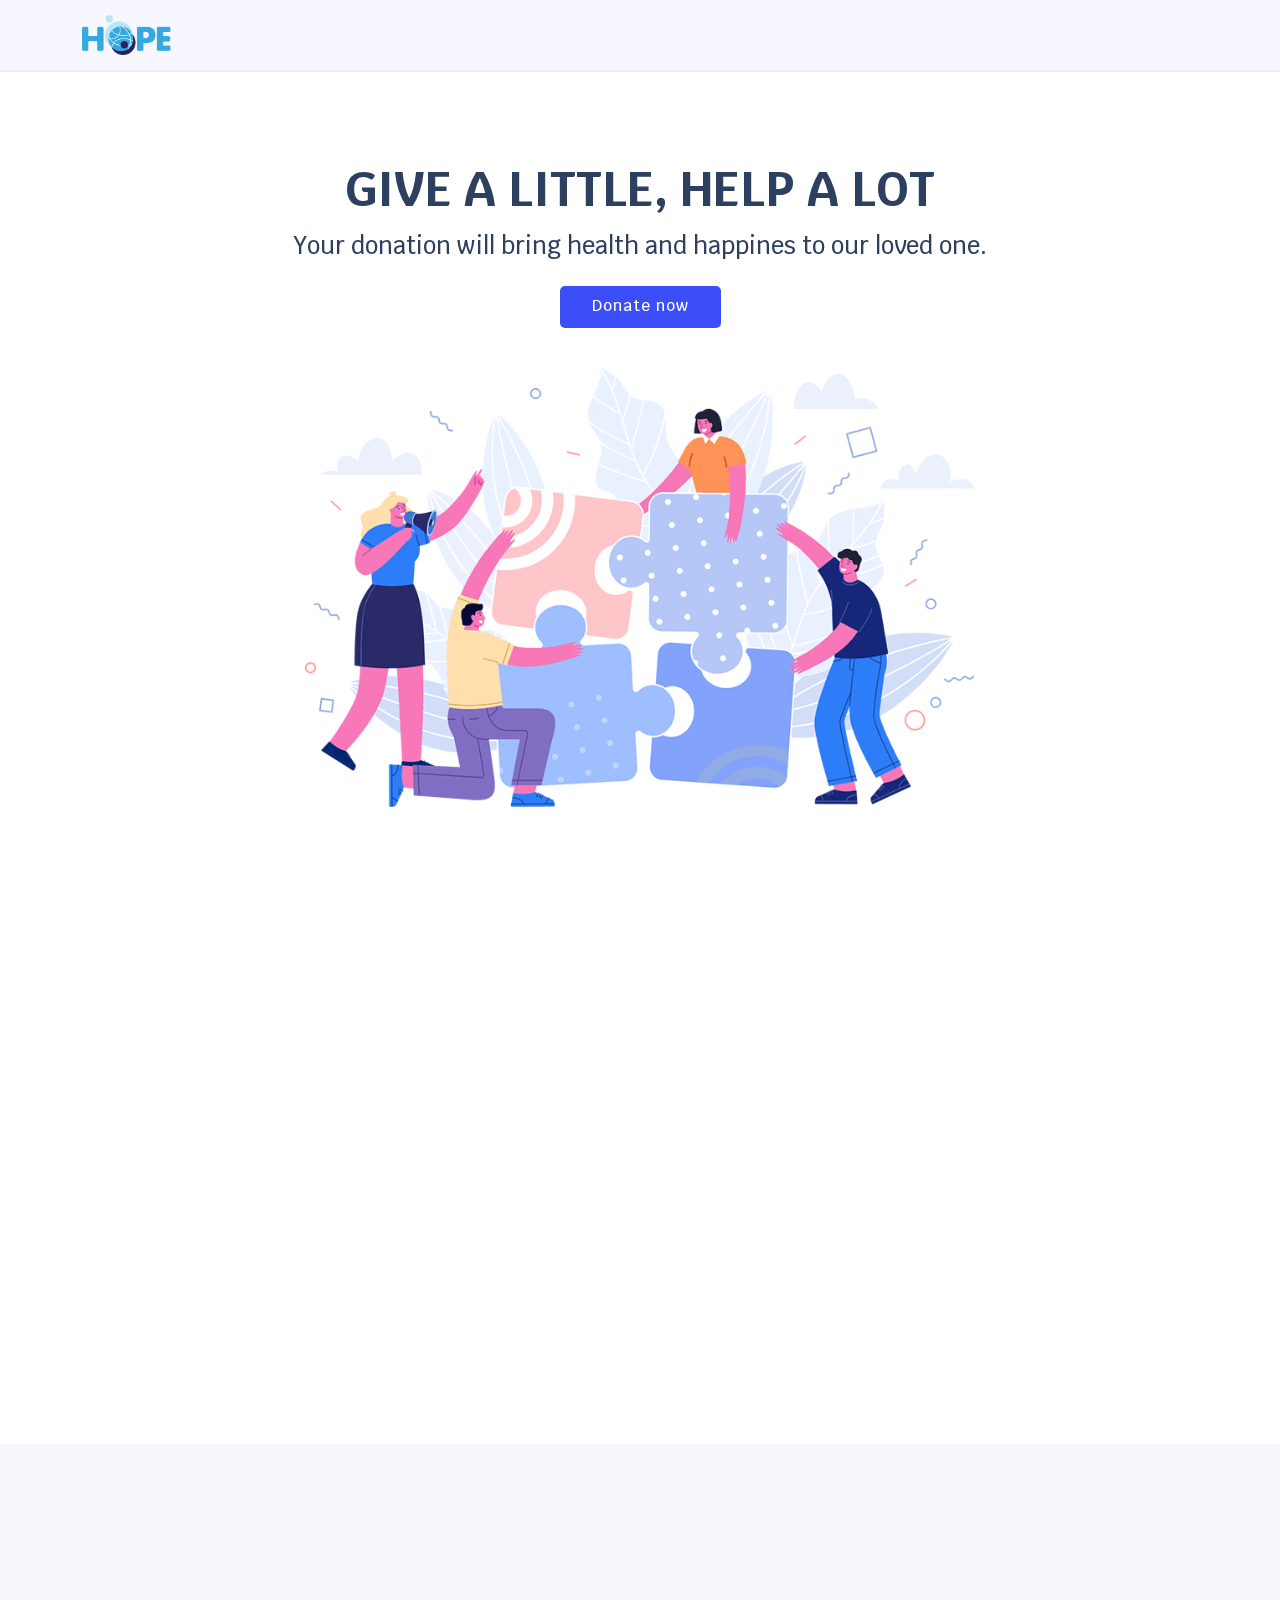
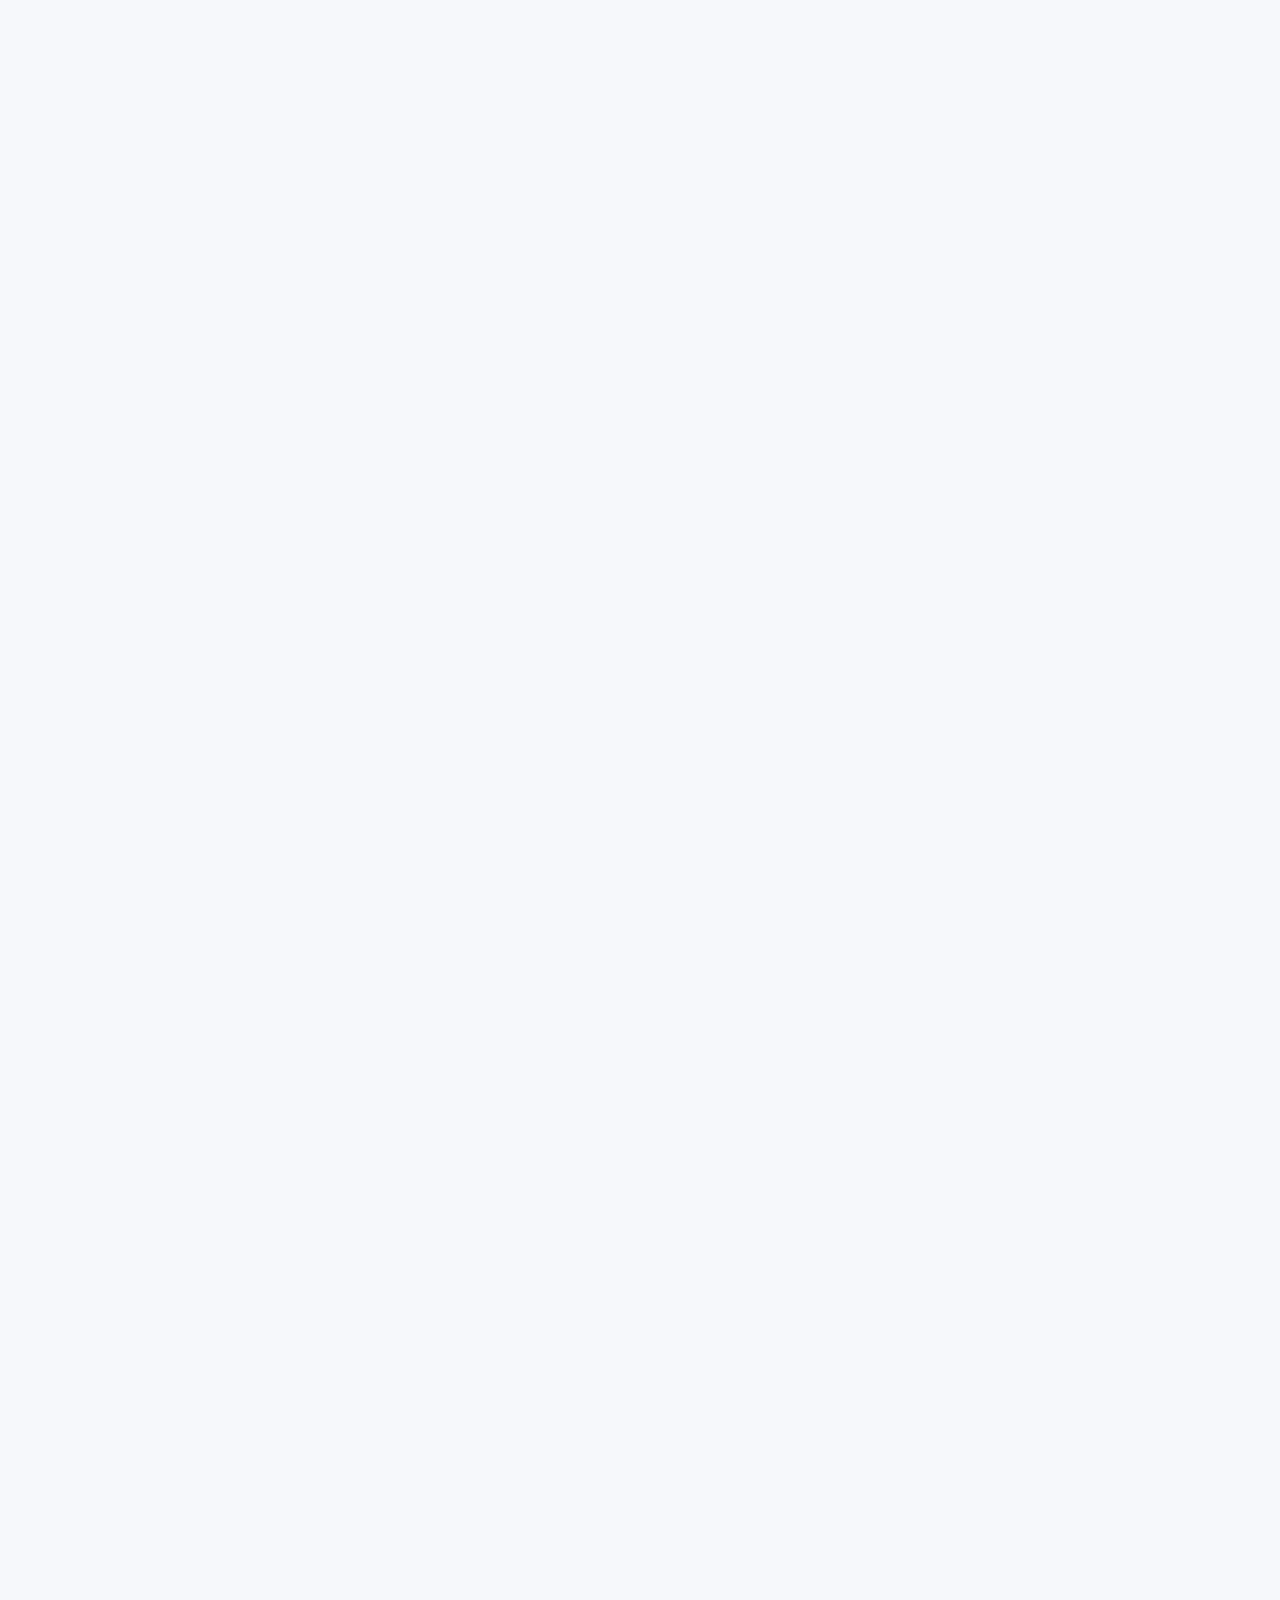
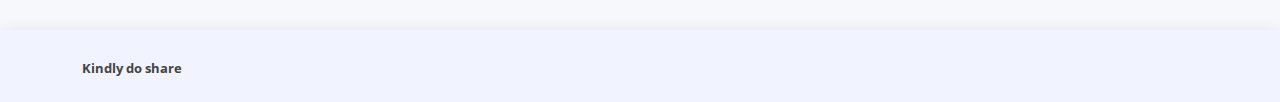
==== index.html @ 0c353b09 "Uploading project files" ====
<!DOCTYPE html>
<html lang="en">

<head>
  <meta charset="utf-8">
  <meta content="width=device-width, initial-scale=1.0" name="viewport">

  <title>Support Triveni Maykal Pay For A Kidney Transplant | Fund Raising</title>
  <meta content="Support Triveni Maykal Pay For A Kidney Transplant" name="description">
  <meta content="Support Triveni Maykal Pay For A Kidney Transplant" name="keywords">

  <!-- Favicons -->
  <link href="assets/img/logo.png" rel="icon">

  <!-- Google Fonts -->
  <link href="https://fonts.googleapis.com/css?family=Open+Sans:300,300i,400,400i,600,600i,700,700i|Krub:300,300i,400,400i,500,500i,600,600i,700,700i|Poppins:300,300i,400,400i,500,500i,600,600i,700,700i" rel="stylesheet">

  <!-- Vendor CSS Files -->
  <link href="assets/vendor/aos/aos.css" rel="stylesheet">
  <link href="assets/vendor/bootstrap/css/bootstrap.min.css" rel="stylesheet">
  <link href="assets/vendor/bootstrap-icons/bootstrap-icons.css" rel="stylesheet">
  <link href="assets/vendor/boxicons/css/boxicons.min.css" rel="stylesheet">
  <link href="assets/vendor/glightbox/css/glightbox.min.css" rel="stylesheet">
  <link href="assets/vendor/swiper/swiper-bundle.min.css" rel="stylesheet">

  <!-- Template Main CSS File -->
  <link href="assets/css/style.css" rel="stylesheet">

  <!-- =======================================================
  * Template Name: Bikin - v4.3.0
  * Template URL: https://bootstrapmade.com/bikin-free-simple-landing-page-template/
  * Author: BootstrapMade.com
  * License: https://bootstrapmade.com/license/
  ======================================================== -->
</head>

<body>

  <!-- ======= Header ======= -->
  <header id="header" class="fixed-top">
    <div class="container d-flex align-items-center justify-content-between">
      <!-- Uncomment below if you prefer to use an image logo -->
      <a href="index.html" class="logo"><img src="assets/img/logo.png" alt="" class="img-fluid"></a>
      <nav id="navbar" class="navbar">
        <!-- AddToAny BEGIN -->
<div class="a2a_kit a2a_kit_size_32 a2a_default_style">
  <a class="a2a_dd" href="https://www.addtoany.com/share"></a>
  </div>
  <script async src="https://static.addtoany.com/menu/page.js"></script>
  <!-- AddToAny END -->
      </nav><!-- .navbar -->
    </div>
  </header>  <!-- End Header -->

  <!-- ======= Hero Section ======= -->
  <section id="hero" class="d-flex align-items-center">
    <div class="container d-flex flex-column align-items-center justify-content-center" data-aos="fade-up">
      <h1>GIVE A LITTLE, HELP A LOT</h1>
      <h2>Your donation will bring health and happines to our loved one.</h2>
      <a href="#about" class="btn-get-started scrollto">Donate now</a>
      <img src="assets/img/hero-img.png" class="img-fluid hero-img" alt="" data-aos="zoom-in" data-aos-delay="150">
    </div>

  </section><!-- End Hero -->

  <main id="main">
       
    <!-- ======= Portfolio Section ======= -->
    <section id="portfolio" class="portfolio">
      <div class="container" data-aos="fade-up">

        <div class="section-title">
          <h2>WHY WE NEED DONATION</h2>
          <p>Lorem ipsum dolor sit amet consectetur adipisicing elit. Quod, consequatur! Distinctio repellendus voluptates quos earum error. Dolorum repellat iure, exercitationem maiores illo ab quos vero hic voluptatem veritatis illum aut.</p>
        </div>

        
        <div class="row portfolio-container">

          <div class="col-lg-4 col-md-6 portfolio-item filter-card">
            <div class="portfolio-wrap">
              <img src="assets/img/portfolio/portfolio-4.jpg" class="img-fluid" alt="">
              <div class="portfolio-info">
                <h4>Card 2</h4>
                <p>Card</p>
                <div class="portfolio-links">
                  <a href="assets/img/portfolio/portfolio-4.jpg" data-gallery="portfolioGallery" class="portfolio-lightbox" title="Card 2"><i class="bx bx-plus"></i></a>
                  <a href="portfolio-details.html" title="More Details"><i class="bx bx-link"></i></a>
                </div>
              </div>
            </div>
          </div>
         
          <div class="col-lg-4 col-md-6 portfolio-item filter-card">
            <div class="portfolio-wrap">
              <img src="assets/img/portfolio/portfolio-7.jpg" class="img-fluid" alt="">
              <div class="portfolio-info">
                <h4>Card 1</h4>
                <p>Card</p>
                <div class="portfolio-links">
                  <a href="assets/img/portfolio/portfolio-7.jpg" data-gallery="portfolioGallery" class="portfolio-lightbox" title="Card 1"><i class="bx bx-plus"></i></a>
                  <a href="portfolio-details.html" title="More Details"><i class="bx bx-link"></i></a>
                </div>
              </div>
            </div>
          </div>

          <div class="col-lg-4 col-md-6 portfolio-item filter-card">
            <div class="portfolio-wrap">
              <img src="assets/img/portfolio/portfolio-8.jpg" class="img-fluid" alt="">
              <div class="portfolio-info">
                <h4>Card 3</h4>
                <p>Card</p>
                <div class="portfolio-links">
                  <a href="assets/img/portfolio/portfolio-8.jpg" data-gallery="portfolioGallery" class="portfolio-lightbox" title="Card 3"><i class="bx bx-plus"></i></a>
                  <a href="portfolio-details.html" title="More Details"><i class="bx bx-link"></i></a>
                </div>
              </div>
            </div>
          </div>
          
        </div>

      </div>
    </section><!-- End Portfolio Section -->
    
    <!-- ======= Pricing Section ======= -->
    <section id="donation" class="pricing section-bg">
      <div class="container" data-aos="fade-up">

        <div class="section-title">
          <h2>Donation Options</h2>
        </div>

        <div class="row">

          <div class="col-lg-4 col-md-6" data-aos="zoom-in" data-aos-delay="200">
            <div class="box">
              <h3>Account Details</h3>
              <ul>
                <li>Details</li>
              </ul>
              <div class="btn-wrap">
                <a href="#" class="btn-buy">Copy</a>
              </div>
            </div>
          </div>

          <div class="col-lg-4 col-md-6 mt-4 mt-md-0" data-aos="zoom-in" data-aos-delay="100">
            <div class="box featured">
              <h3>UPI Details</h3>
              <ul>
                <li>Details</li>
              </ul>
              <div class="btn-wrap">
                <a href="#" class="btn-buy">Copy</a>
              </div>
            </div>
          </div>

          <div class="col-lg-4 col-md-6 mt-4 mt-lg-0" data-aos="zoom-in" data-aos-delay="200">
            <div class="box">
              <h3>UPI Wallet Details</h3>
              <ul>
                <li>Details</li>
              </ul>
              <div class="btn-wrap">
                <a href="#" class="btn-buy">Copy</a>
              </div>
            </div>
          </div>

        </div>

      </div>
    </section><!-- End Pricing Section -->

    <!-- ======= Testimonials Section ======= -->
    <section id="testimonials" class="testimonials section-bg">
      <div class="container" data-aos="fade-up">

        <div class="section-title">
          <h2>Supporters</h2>
        </div>

        <div class="testimonials-slider swiper-container" data-aos="fade-up" data-aos-delay="100">
          <div class="swiper-wrapper">

            <div class="swiper-slide">
              <div class="testimonial-item">
                <p>
                  <i class="bx bxs-quote-alt-left quote-icon-left"></i>
                  Lorem ipsum dolor, sit amet consectetur adipisicing elit. Amet odit, maiores debitis dolorum quaerat optio itaque nisi officiis magni quae vitae eligendi? Similique magnam quia numquam, quod tempore deserunt. Minima.
                  <i class="bx bxs-quote-alt-right quote-icon-right"></i>
                </p>
                <img src="assets/img/testimonials/testimonials-1.jpg" class="testimonial-img" alt="">
                <h3>Saul Goodman</h3>
                <h4>Friend</h4>
              </div>
            </div><!-- End testimonial item -->

            <div class="swiper-slide">
              <div class="testimonial-item">
                <p>
                  <i class="bx bxs-quote-alt-left quote-icon-left"></i>
                  Lorem ipsum dolor, sit amet consectetur adipisicing elit. Tempore facilis numquam nostrum minima facere suscipit sint laborum laboriosam autem dolorem fugit mollitia excepturi, voluptates architecto explicabo porro molestiae a sit!
                  <i class="bx bxs-quote-alt-right quote-icon-right"></i>
                </p>
                <img src="assets/img/testimonials/testimonials-2.jpg" class="testimonial-img" alt="">
                <h3>Sara Wilsson</h3>
                <h4>Friend</h4>
              </div>
            </div><!-- End testimonial item -->

            <div class="swiper-slide">
              <div class="testimonial-item">
                <p>
                  <i class="bx bxs-quote-alt-left quote-icon-left"></i>
                  Lorem ipsum dolor sit amet consectetur, adipisicing elit. Repudiandae enim illo saepe ipsum, molestiae sequi alias praesentium dolorem nesciunt incidunt vitae? Temporibus minus nesciunt aperiam repudiandae magnam nihil rerum expedita.
                  <i class="bx bxs-quote-alt-right quote-icon-right"></i>
                </p>
                <img src="assets/img/testimonials/testimonials-3.jpg" class="testimonial-img" alt="">
                <h3>Jena Karlis</h3>
                <h4>Friend</h4>
              </div>
            </div><!-- End testimonial item -->
          </div>
          <div class="swiper-pagination"></div>
        </div>

      </div>
    </section><!-- End Testimonials Section -->

    
    <!-- ======= Contact Section ======= -->
    <section id="contact" class="contact section-bg">
      <div class="container" data-aos="fade-up">

        <div class="section-title">
          <h2>Contact Details</h2>
        </div>

        <div class="row">

            <div class="row">
              <div class="col-md-12">
                <div class="info-box">
                  <i class="bx bx-map"></i>
                  <h3>Our Address</h3>
                  <p>Lorem ipsum dolor sit amet consectetur, adipisicing elit. Culpa, ratione nemo.</p>
                </div>
              </div>
              <div class="col-md-6">
                <div class="info-box mt-4">
                  <i class="bx bx-envelope"></i>
                  <h3>Email Us</h3>
                  <p>info@example.com<br>contact@example.com</p>
                </div>
              </div>
              <div class="col-md-6">
                <div class="info-box mt-4">
                  <i class="bx bx-phone-call"></i>
                  <h3>Call Us</h3>
                  <p>XXXX<br>XXXX</p>
                </div>
              </div>
            </div>

        </div>

      </div>
    </section><!-- End Contact Section -->

  </main><!-- End #main -->

  <!-- ======= Footer ======= -->
  <footer id="footer">

    <div class="container d-md-flex py-4">

      <div class="me-md-auto text-center text-md-start">
        <div class="credits">
          <!-- All the links in the footer should remain intact. -->
          <!-- You can delete the links only if you purchased the pro version. -->
          <!-- Licensing information: https://bootstrapmade.com/license/ -->
          <!-- Purchase the pro version with working PHP/AJAX contact form: https://bootstrapmade.com/bikin-free-simple-landing-page-template/ -->
          <div class="copyright">
            <strong><span>Kindly do share</span></strong>
          </div>
        </div>
      </div>
      <div class="text-center text-md-right pt-3 pt-md-0">
        <div class="d-inline-block text-center text-md-right pt-3 pt-md-0">
          <!-- AddToAny BEGIN -->
  <div class="a2a_kit a2a_kit_size_32 a2a_default_style">
    <a class="a2a_dd" href="https://www.addtoany.com/share"></a>
    <a class="a2a_button_facebook"></a>
    <a class="a2a_button_twitter"></a>
    <a class="a2a_button_whatsapp"></a>
    <a class="a2a_button_linkedin"></a>
    </div>
    <script async src="https://static.addtoany.com/menu/page.js"></script>
    <!-- AddToAny END -->
        </div>
      </div>
    </div>
  </footer><!-- End Footer -->

  <div id="preloader"></div>
  <a href="#" class="back-to-top d-flex align-items-center justify-content-center"><i class="bi bi-arrow-up-short"></i></a>

  <!-- Vendor JS Files -->
  <script src="assets/vendor/aos/aos.js"></script>
  <script src="assets/vendor/bootstrap/js/bootstrap.bundle.min.js"></script>
  <script src="assets/vendor/glightbox/js/glightbox.min.js"></script>
  <script src="assets/vendor/isotope-layout/isotope.pkgd.min.js"></script>
  <script src="assets/vendor/php-email-form/validate.js"></script>
  <script src="assets/vendor/swiper/swiper-bundle.min.js"></script>

  <!-- Template Main JS File -->
  <script src="assets/js/main.js"></script>

</body>

</html>
---- assets/css/style.css ----
/**
* Template Name: Bikin - v4.3.0
* Template URL: https://bootstrapmade.com/bikin-free-simple-landing-page-template/
* Author: BootstrapMade.com
* License: https://bootstrapmade.com/license/
*/

/*--------------------------------------------------------------
# General
--------------------------------------------------------------*/
body {
  font-family: "Open Sans", sans-serif;
  color: #444444;
}

a {
  color: #3b4ef8;
  text-decoration: none;
}

a:hover {
  color: #6c7afa;
  text-decoration: none;
}

h1, h2, h3, h4, h5, h6 {
  font-family: "Krub", sans-serif;
}

/*--------------------------------------------------------------
# Back to top button
--------------------------------------------------------------*/
.back-to-top {
  position: fixed;
  visibility: hidden;
  opacity: 0;
  right: 15px;
  bottom: 15px;
  z-index: 996;
  background: #3b4ef8;
  width: 40px;
  height: 40px;
  border-radius: 4px;
  transition: all 0.4s;
}

.back-to-top i {
  font-size: 28px;
  color: #fff;
  line-height: 0;
}

.back-to-top:hover {
  background: #6272f9;
  color: #fff;
}

.back-to-top.active {
  visibility: visible;
  opacity: 1;
}

/*--------------------------------------------------------------
# Preloader
--------------------------------------------------------------*/
#preloader {
  position: fixed;
  top: 0;
  left: 0;
  right: 0;
  bottom: 0;
  z-index: 9999;
  overflow: hidden;
  background: #fff;
}

#preloader:before {
  content: "";
  position: fixed;
  top: calc(50% - 30px);
  left: calc(50% - 30px);
  border: 6px solid #3b4ef8;
  border-top-color: #e2e5fe;
  border-radius: 50%;
  width: 60px;
  height: 60px;
  -webkit-animation: animate-preloader 1s linear infinite;
  animation: animate-preloader 1s linear infinite;
}

@-webkit-keyframes animate-preloader {
  0% {
    transform: rotate(0deg);
  }
  100% {
    transform: rotate(360deg);
  }
}

@keyframes animate-preloader {
  0% {
    transform: rotate(0deg);
  }
  100% {
    transform: rotate(360deg);
  }
}

/*--------------------------------------------------------------
# Disable aos animation delay on mobile devices
--------------------------------------------------------------*/
@media screen and (max-width: 768px) {
  [data-aos-delay] {
    transition-delay: 0 !important;
  }
}

/*--------------------------------------------------------------
# Header
--------------------------------------------------------------*/
#header {
  background: #f6f7ff;
  border-bottom: 2px solid #eceefe;
  transition: all 0.5s;
  z-index: 997;
  padding: 15px 0;
}

#header .logo {
  font-size: 30px;
  margin: 0;
  padding: 0;
  line-height: 1;
  font-weight: 600;
  letter-spacing: 1px;
  font-family: "Poppins", sans-serif;
}

#header .logo a {
  color: #2d405f;
}

#header .logo img {
  max-height: 40px;
}

/*--------------------------------------------------------------
# Navigation Menu
--------------------------------------------------------------*/
/**
* Desktop Navigation 
*/
.navbar {
  padding: 0;
}

.navbar ul {
  margin: 0;
  padding: 0;
  display: flex;
  list-style: none;
  align-items: center;
}

.navbar li {
  position: relative;
}

.navbar a, .navbar a:focus {
  display: flex;
  align-items: center;
  justify-content: space-between;
  padding: 10px 0 10px 30px;
  font-family: "Krub", sans-serif;
  font-size: 14px;
  font-weight: 600;
  color: #2d405f;
  white-space: nowrap;
  transition: 0.3s;
}

.navbar a i, .navbar a:focus i {
  font-size: 12px;
  line-height: 0;
  margin-left: 5px;
}

.navbar a:hover, .navbar .active, .navbar .active:focus, .navbar li:hover > a {
  color: #3b4ef8;
}

.navbar .getstarted {
  background: #e2e5fe;
  padding: 9px 25px;
  margin-left: 30px;
  border-radius: 5px;
  font-weight: 600;
  color: #fff;
  color: #3b4ef8;
}

.navbar .getstarted:hover {
  color: #fff;
  background: #3b4ef8;
}

.navbar .dropdown ul {
  display: block;
  position: absolute;
  left: 14px;
  top: calc(100% + 30px);
  margin: 0;
  padding: 10px 0;
  z-index: 99;
  opacity: 0;
  visibility: hidden;
  background: #fff;
  box-shadow: 0px 0px 30px rgba(127, 137, 161, 0.25);
  transition: 0.3s;
  border-radius: 4px;
}

.navbar .dropdown ul li {
  min-width: 200px;
}

.navbar .dropdown ul a {
  padding: 10px 20px;
  text-transform: none;
  font-weight: 500;
}

.navbar .dropdown ul a i {
  font-size: 12px;
}

.navbar .dropdown ul a:hover, .navbar .dropdown ul .active:hover, .navbar .dropdown ul li:hover > a {
  color: #3b4ef8;
}

.navbar .dropdown:hover > ul {
  opacity: 1;
  top: 100%;
  visibility: visible;
}

.navbar .dropdown .dropdown ul {
  top: 0;
  left: calc(100% - 30px);
  visibility: hidden;
}

.navbar .dropdown .dropdown:hover > ul {
  opacity: 1;
  top: 0;
  left: 100%;
  visibility: visible;
}

@media (max-width: 1366px) {
  .navbar .dropdown .dropdown ul {
    left: -90%;
  }
  .navbar .dropdown .dropdown:hover > ul {
    left: -100%;
  }
}

/**
* Mobile Navigation 
*/
.mobile-nav-toggle {
  color: #2d405f;
  font-size: 28px;
  cursor: pointer;
  display: none;
  line-height: 0;
  transition: 0.5s;
}

.mobile-nav-toggle.bi-x {
  color: #fff;
}

@media (max-width: 991px) {
  .mobile-nav-toggle {
    display: block;
  }
  .navbar ul {
    display: none;
  }
}

.navbar-mobile {
  position: fixed;
  overflow: hidden;
  top: 0;
  right: 0;
  left: 0;
  bottom: 0;
  background: rgba(29, 41, 60, 0.9);
  transition: 0.3s;
  z-index: 999;
}

.navbar-mobile .mobile-nav-toggle {
  position: absolute;
  top: 15px;
  right: 15px;
}

.navbar-mobile ul {
  display: block;
  position: absolute;
  top: 55px;
  right: 15px;
  bottom: 15px;
  left: 15px;
  padding: 10px 0;
  border-radius: 6px;
  background-color: #fff;
  overflow-y: auto;
  transition: 0.3s;
}

.navbar-mobile a {
  padding: 10px 20px;
  font-size: 15px;
  color: #2d405f;
}

.navbar-mobile a:hover, .navbar-mobile .active, .navbar-mobile li:hover > a {
  color: #3b4ef8;
}

.navbar-mobile .getstarted {
  margin: 15px;
}

.navbar-mobile .dropdown ul {
  position: static;
  display: none;
  margin: 10px 20px;
  padding: 10px 0;
  z-index: 99;
  opacity: 1;
  visibility: visible;
  background: #fff;
  box-shadow: 0px 0px 30px rgba(127, 137, 161, 0.25);
}

.navbar-mobile .dropdown ul li {
  min-width: 200px;
}

.navbar-mobile .dropdown ul a {
  padding: 10px 20px;
}

.navbar-mobile .dropdown ul a i {
  font-size: 12px;
}

.navbar-mobile .dropdown ul a:hover, .navbar-mobile .dropdown ul .active:hover, .navbar-mobile .dropdown ul li:hover > a {
  color: #3b4ef8;
}

.navbar-mobile .dropdown > .dropdown-active {
  display: block;
}

/*--------------------------------------------------------------
# Hero Section
--------------------------------------------------------------*/
#hero {
  width: 100%;
  height: 100vh;
  background: white;
  border-bottom: 2px solid white;
  text-align: center;
}

#hero .container {
  padding-top: 70px;
}

#hero h1 {
  margin: 0;
  font-size: 48px;
  font-weight: 700;
  line-height: 56px;
  color: #141d2b;
  width: 60%;
  color: #2d405f;
}

#hero h2 {
  color: #466393;
  margin: 15px 0 0 0;
  font-size: 24px;
  color: #2d405f;
}

#hero .btn-get-started {
  font-family: "Krub", sans-serif;
  font-weight: 500;
  font-size: 16px;
  letter-spacing: 1px;
  display: block;
  padding: 8px 32px 10px 32px;
  margin-top: 25px;
  border-radius: 5px;
  transition: 0.5s;
  color: #fff;
  background: #3b4ef8;
}

#hero .btn-get-started:hover {
  background: #0a22f6;
}

#hero .hero-img {
  max-width: 60%;
  margin-top: 40px;
}

@media (max-width: 992px) {
  #hero h1 {
    font-size: 36px;
    line-height: 42px;
    width: 100%;
  }
  #hero h2 {
    font-size: 20px;
    line-height: 24px;
  }
  #hero .hero-img {
    max-width: 90%;
  }
}

@media (max-height: 768px) {
  #hero {
    height: auto;
  }
}

/*--------------------------------------------------------------
# Sections General
--------------------------------------------------------------*/
section {
  padding: 60px 0;
  overflow: hidden;
}

.section-bg {
  background-color: #f6f8fb;
}

.section-title {
  text-align: center;
  padding-bottom: 30px;
}

.section-title h2 {
  font-size: 32px;
  font-weight: bold;
  margin-bottom: 20px;
  padding-bottom: 20px;
  position: relative;
  color: #2d405f;
}

.section-title h2::after {
  content: '';
  position: absolute;
  display: block;
  width: 50px;
  height: 3px;
  background: #aabbd7;
  bottom: 0;
  left: calc(50% - 25px);
}

.section-title p {
  margin-bottom: 0;
}

/*--------------------------------------------------------------
# About
--------------------------------------------------------------*/
.about {
  background: #466393;
  background-size: cover;
  padding: 60px 0;
  position: relative;
  color: #fff;
}

.about .content {
  padding: 30px 30px 30px 0;
}

.about .content h3 {
  font-weight: 700;
  font-size: 34px;
  color: #fff;
  margin-bottom: 30px;
}

.about .content p {
  margin-bottom: 30px;
}

.about .content .about-btn {
  display: inline-block;
  background: rgba(255, 255, 255, 0.05);
  padding: 6px 30px 8px 30px;
  color: #fff;
  border-radius: 50px;
  transition: 0.3s;
}

.about .content .about-btn i {
  font-size: 14px;
}

.about .content .about-btn:hover {
  background: rgba(255, 255, 255, 0.1);
}

.about .icon-boxes .icon-box {
  margin-top: 30px;
}

.about .icon-boxes .icon-box i {
  font-size: 40px;
  color: #b6bdfc;
  margin-bottom: 10px;
}

.about .icon-boxes .icon-box h4 {
  font-size: 20px;
  font-weight: 700;
  margin: 0 0 10px 0;
}

.about .icon-boxes .icon-box p {
  font-size: 15px;
}

@media (max-width: 1200px) {
  .about .content {
    padding-right: 0;
  }
}

@media (max-width: 768px) {
  .about {
    text-align: center;
  }
}

/*--------------------------------------------------------------
# Clients
--------------------------------------------------------------*/
.clients {
  background: #f6f7ff;
  padding: 15px 0;
  text-align: center;
}

.clients img {
  max-width: 45%;
  transition: all 0.4s ease-in-out;
  display: inline-block;
  padding: 15px 0;
}

.clients img:hover {
  transform: scale(1.15);
}

@media (max-width: 768px) {
  .clients img {
    max-width: 40%;
  }
}

/*--------------------------------------------------------------
# Features
--------------------------------------------------------------*/
.features .content + .content {
  margin-top: 100px;
}

.features .content h3 {
  font-weight: 600;
  font-size: 26px;
}

.features .content ul {
  list-style: none;
  padding: 0;
}

.features .content ul li {
  padding-bottom: 10px;
}

.features .content ul i {
  font-size: 20px;
  padding-right: 4px;
  color: #3b4ef8;
}

.features .content p:last-child {
  margin-bottom: 0;
}

/*--------------------------------------------------------------
# Steps
--------------------------------------------------------------*/
.steps {
  padding-top: 20px;
}

.steps .row {
  overflow: hidden;
}

.steps .content-item {
  padding: 40px;
  border-left: 1px solid #eee;
  border-bottom: 1px solid #eee;
  margin: -1px;
}

.steps .content-item span {
  display: block;
  font-size: 24px;
  font-weight: 400;
  color: #3b4ef8;
}

.steps .content-item h4 {
  font-size: 28px;
  font-weight: 400;
  padding: 0;
  margin: 20px 0;
  color: #2d405f;
}

.steps .content-item p {
  color: #aaaaaa;
  font-size: 15px;
  margin: 0;
  padding: 0;
}

@media (max-width: 768px) {
  .steps .content-item {
    padding: 40px 0;
  }
}

/*--------------------------------------------------------------
# Services
--------------------------------------------------------------*/
.services {
  background: #2d405f;
  padding-bottom: 80px;
}

.services .section-title h2, .services .section-title p {
  color: #fff;
}

.services .section-title h2::after {
  background: rgba(255, 255, 255, 0.2);
}

.services .icon-box {
  padding: 50px 30px;
  position: relative;
  overflow: hidden;
  background: #fff;
  transition: all 0.3s;
  border-radius: 5px;
  text-align: center;
}

.services .icon-box:hover {
  transform: scale(1.08);
}

.services .icon {
  margin-bottom: 15px;
}

.services .icon i {
  font-size: 32px;
  line-height: 1;
  color: #2d405f;
  background: #eff2f8;
  padding: 20px;
  border-radius: 50px;
  transition: all 0.3s;
}

.services .title {
  font-weight: 700;
  margin-bottom: 15px;
  font-size: 18px;
}

.services .title a {
  color: #2d405f;
  transition: 0.3s;
}

.services .title a:hover {
  color: #4e6fa4;
}

.services .description {
  font-size: 15px;
  line-height: 28px;
  margin-bottom: 0;
}

/*--------------------------------------------------------------
# Portfolio
--------------------------------------------------------------*/
.portfolio .portfolio-item {
  margin-bottom: 30px;
}

.portfolio #portfolio-flters {
  padding: 0;
  margin: 0 auto 20px auto;
  list-style: none;
  text-align: center;
}

.portfolio #portfolio-flters li {
  cursor: pointer;
  display: inline-block;
  padding: 8px 15px 10px 15px;
  font-size: 14px;
  font-weight: 600;
  line-height: 1;
  text-transform: uppercase;
  color: #444444;
  margin-bottom: 5px;
  transition: all 0.3s ease-in-out;
  border-radius: 3px;
}

.portfolio #portfolio-flters li:hover, .portfolio #portfolio-flters li.filter-active {
  color: #fff;
  background: #3b4ef8;
}

.portfolio #portfolio-flters li:last-child {
  margin-right: 0;
}

.portfolio .portfolio-wrap {
  transition: 0.3s;
  position: relative;
  overflow: hidden;
  z-index: 1;
  background: rgba(45, 64, 95, 0.6);
}

.portfolio .portfolio-wrap::before {
  content: "";
  background: rgba(45, 64, 95, 0.6);
  position: absolute;
  left: 0;
  right: 0;
  top: 0;
  bottom: 0;
  transition: all ease-in-out 0.3s;
  z-index: 2;
  opacity: 0;
}

.portfolio .portfolio-wrap img {
  transition: all ease-in-out 0.3s;
}

.portfolio .portfolio-wrap .portfolio-info {
  opacity: 0;
  position: absolute;
  top: 0;
  left: 0;
  right: 0;
  bottom: 0;
  z-index: 3;
  transition: all ease-in-out 0.3s;
  display: flex;
  flex-direction: column;
  justify-content: flex-end;
  align-items: flex-start;
  padding: 20px;
}

.portfolio .portfolio-wrap .portfolio-info h4 {
  font-size: 20px;
  color: #fff;
  font-weight: 600;
}

.portfolio .portfolio-wrap .portfolio-info p {
  color: rgba(255, 255, 255, 0.7);
  font-size: 14px;
  text-transform: uppercase;
  padding: 0;
  margin: 0;
  font-style: italic;
}

.portfolio .portfolio-wrap .portfolio-links {
  text-align: center;
  z-index: 4;
}

.portfolio .portfolio-wrap .portfolio-links a {
  color: #fff;
  margin: 0 5px 0 0;
  font-size: 28px;
  display: inline-block;
  transition: 0.3s;
}

.portfolio .portfolio-wrap .portfolio-links a:hover {
  color: #9da7fc;
}

.portfolio .portfolio-wrap:hover::before {
  opacity: 1;
}

.portfolio .portfolio-wrap:hover img {
  transform: scale(1.2);
}

.portfolio .portfolio-wrap:hover .portfolio-info {
  opacity: 1;
}

/*--------------------------------------------------------------
# Portfolio Details
--------------------------------------------------------------*/
.portfolio-details {
  padding-top: 40px;
}

.portfolio-details .portfolio-details-slider img {
  width: 100%;
}

.portfolio-details .portfolio-details-slider .swiper-pagination {
  margin-top: 20px;
  position: relative;
}

.portfolio-details .portfolio-details-slider .swiper-pagination .swiper-pagination-bullet {
  width: 12px;
  height: 12px;
  background-color: #fff;
  opacity: 1;
  border: 1px solid #3b4ef8;
}

.portfolio-details .portfolio-details-slider .swiper-pagination .swiper-pagination-bullet-active {
  background-color: #3b4ef8;
}

.portfolio-details .portfolio-info {
  padding: 30px;
  box-shadow: 0px 0 30px rgba(45, 64, 95, 0.08);
}

.portfolio-details .portfolio-info h3 {
  font-size: 22px;
  font-weight: 700;
  margin-bottom: 20px;
  padding-bottom: 20px;
  border-bottom: 1px solid #eee;
}

.portfolio-details .portfolio-info ul {
  list-style: none;
  padding: 0;
  font-size: 15px;
}

.portfolio-details .portfolio-info ul li + li {
  margin-top: 10px;
}

.portfolio-details .portfolio-description {
  padding-top: 30px;
}

.portfolio-details .portfolio-description h2 {
  font-size: 26px;
  font-weight: 700;
  margin-bottom: 20px;
}

.portfolio-details .portfolio-description p {
  padding: 0;
}

/*--------------------------------------------------------------
# Testimonials
--------------------------------------------------------------*/
.testimonials .testimonial-item {
  box-sizing: content-box;
  padding: 30px 30px 0 30px;
  margin: 30px 15px;
  text-align: center;
  min-height: 350px;
  box-shadow: 0px 2px 12px rgba(0, 0, 0, 0.08);
  background: #fff;
}

.testimonials .testimonial-item .testimonial-img {
  width: 90px;
  border-radius: 50%;
  border: 4px solid #fff;
  margin: 0 auto;
}

.testimonials .testimonial-item h3 {
  font-size: 18px;
  font-weight: bold;
  margin: 10px 0 5px 0;
  color: #111;
}

.testimonials .testimonial-item h4 {
  font-size: 14px;
  color: #999;
  margin: 0;
}

.testimonials .testimonial-item .quote-icon-left, .testimonials .testimonial-item .quote-icon-right {
  color: white;
  font-size: 26px;
}

.testimonials .testimonial-item .quote-icon-left {
  display: inline-block;
  left: -5px;
  position: relative;
}

.testimonials .testimonial-item .quote-icon-right {
  display: inline-block;
  right: -5px;
  position: relative;
  top: 10px;
}

.testimonials .testimonial-item p {
  font-style: italic;
  margin: 0 auto 15px auto;
}

.testimonials .swiper-pagination {
  margin-top: 20px;
  position: relative;
}

.testimonials .swiper-pagination .swiper-pagination-bullet {
  width: 12px;
  height: 12px;
  background-color: #fff;
  opacity: 1;
  border: 1px solid #3b4ef8;
}

.testimonials .swiper-pagination .swiper-pagination-bullet-active {
  background-color: #3b4ef8;
}

/*--------------------------------------------------------------
# Team
--------------------------------------------------------------*/
.team {
  background: #fff;
  padding: 60px 0;
}

.team .member {
  text-align: center;
  margin-bottom: 20px;
  background: #343a40;
  position: relative;
  overflow: hidden;
}

.team .member .member-info {
  opacity: 0;
  position: absolute;
  bottom: 0;
  top: 0;
  left: 0;
  right: 0;
  transition: 0.2s;
}

.team .member .member-info-content {
  position: absolute;
  left: 0;
  right: 0;
  bottom: 10px;
  transition: bottom 0.4s;
}

.team .member .member-info-content h4 {
  font-weight: 700;
  margin-bottom: 2px;
  font-size: 18px;
  color: #fff;
}

.team .member .member-info-content span {
  font-style: italic;
  display: block;
  font-size: 13px;
  color: #fff;
}

.team .member .social {
  position: absolute;
  left: 0;
  bottom: -38px;
  right: 0;
  height: 48px;
  transition: bottom ease-in-out 0.4s;
  text-align: center;
}

.team .member .social a {
  transition: color 0.3s;
  color: rgba(255, 255, 255, 0.7);
  margin: 0 10px;
  display: inline-block;
}

.team .member .social a:hover {
  color: #fff;
}

.team .member .social i {
  font-size: 18px;
  margin: 0 2px;
}

.team .member:hover .member-info {
  background: linear-gradient(0deg, rgba(12, 17, 26, 0.9) 0%, rgba(20, 29, 43, 0.8) 20%, rgba(0, 212, 255, 0) 100%);
  opacity: 1;
  transition: 0.4s;
}

.team .member:hover .member-info-content {
  bottom: 60px;
  transition: bottom 0.4s;
}

.team .member:hover .social {
  bottom: 0;
  transition: bottom ease-in-out 0.4s;
}

/*--------------------------------------------------------------
# Pricing
--------------------------------------------------------------*/
.pricing .box {
  padding: 20px;
  background: #fff;
  text-align: center;
  border-radius: 8px;
  position: relative;
  overflow: hidden;
}

.pricing .box h3 {
  font-weight: 400;
  padding: 15px;
  font-size: 18px;
  text-transform: uppercase;
  font-weight: 600;
  color: #2d405f;
}

.pricing .box h4 {
  font-size: 42px;
  color: #3b4ef8;
  font-weight: 500;
  font-family: "Open Sans", sans-serif;
  margin-bottom: 20px;
}

.pricing .box h4 sup {
  font-size: 20px;
  top: -15px;
  left: -3px;
}

.pricing .box h4 span {
  color: #bababa;
  font-size: 16px;
  font-weight: 300;
}

.pricing .box ul {
  padding: 0;
  list-style: none;
  color: #2d405f;
  text-align: center;
  line-height: 20px;
  font-size: 14px;
}

.pricing .box ul li {
  padding-bottom: 16px;
}

.pricing .box ul i {
  color: #3b4ef8;
  font-size: 18px;
  padding-right: 4px;
}

.pricing .box ul .na {
  color: #ccc;
  text-decoration: line-through;
}

.pricing .box .btn-wrap {
  padding: 15px;
  text-align: center;
}

.pricing .box .btn-buy {
  background: #eceefe;
  color: #3b4ef8;
  display: inline-block;
  padding: 10px 40px 12px 40px;
  border-radius: 5px;
  transition: none;
  font-size: 14px;
  font-weight: 400;
  font-family: "Krub", sans-serif;
  font-weight: 600;
  transition: 0.3s;
}

.pricing .box .btn-buy:hover {
  background: #3b4ef8;
  color: #fff;
}

.pricing .featured {
  background: #466393;
  box-shadow: none;
}

.pricing .featured h3, .pricing .featured h4, .pricing .featured h4 span, .pricing .featured ul, .pricing .featured ul .na {
  color: #fff;
}

.pricing .featured .btn-buy {
  background: rgba(255, 255, 255, 0.1);
  color: #fff;
}

.pricing .featured .btn-buy:hover {
  background: #fff;
  color: #4e6fa4;
}

/*--------------------------------------------------------------
# Frequently Asked Questions
--------------------------------------------------------------*/
.faq {
  padding: 60px 0;
}

.faq .faq-list {
  padding: 0;
  list-style: none;
}

.faq .faq-list li {
  border-bottom: 1px solid #eceefe;
  margin-bottom: 20px;
  padding-bottom: 20px;
}

.faq .faq-list .question {
  display: block;
  position: relative;
  font-family: #3b4ef8;
  font-size: 18px;
  line-height: 24px;
  font-weight: 400;
  padding-left: 25px;
  cursor: pointer;
  color: #0a22f6;
  transition: 0.3s;
}

.faq .faq-list i {
  font-size: 16px;
  position: absolute;
  left: 0;
  top: -2px;
}

.faq .faq-list p {
  margin-bottom: 0;
  padding: 10px 0 0 25px;
}

.faq .faq-list .icon-show {
  display: none;
}

.faq .faq-list .collapsed {
  color: black;
}

.faq .faq-list .collapsed:hover {
  color: #3b4ef8;
}

.faq .faq-list .collapsed .icon-show {
  display: inline-block;
  transition: 0.6s;
}

.faq .faq-list .collapsed .icon-close {
  display: none;
  transition: 0.6s;
}

/*--------------------------------------------------------------
# Contact
--------------------------------------------------------------*/
.contact .info-box {
  color: #2d405f;
  text-align: center;
  box-shadow: 0 0 30px rgba(214, 215, 216, 0.6);
  padding: 20px 0 30px 0;
  background: #fff;
}

.contact .info-box i {
  font-size: 32px;
  color: #3b4ef8;
  padding: 8px;
}

.contact .info-box h3 {
  font-size: 20px;
  color: #777777;
  font-weight: 700;
  margin: 10px 0;
}

.contact .info-box p {
  padding: 0;
  line-height: 24px;
  font-size: 14px;
  margin-bottom: 0;
}

.contact .php-email-form {
  box-shadow: 0 0 30px rgba(214, 215, 216, 0.6);
  padding: 30px;
  background: #fff;
}

.contact .php-email-form .error-message {
  display: none;
  color: #fff;
  background: #ed3c0d;
  text-align: left;
  padding: 15px;
  font-weight: 600;
}

.contact .php-email-form .error-message br + br {
  margin-top: 25px;
}

.contact .php-email-form .sent-message {
  display: none;
  color: #fff;
  background: #18d26e;
  text-align: center;
  padding: 15px;
  font-weight: 600;
}

.contact .php-email-form .loading {
  display: none;
  background: #fff;
  text-align: center;
  padding: 15px;
}

.contact .php-email-form .loading:before {
  content: "";
  display: inline-block;
  border-radius: 50%;
  width: 24px;
  height: 24px;
  margin: 0 10px -6px 0;
  border: 3px solid #18d26e;
  border-top-color: #eee;
  -webkit-animation: animate-loading 1s linear infinite;
  animation: animate-loading 1s linear infinite;
}

.contact .php-email-form input, .contact .php-email-form textarea {
  border-radius: 5px;
  box-shadow: none;
  font-size: 14px;
}

.contact .php-email-form input:focus, .contact .php-email-form textarea:focus {
  border-color: #8ea5ca;
}

.contact .php-email-form input {
  padding: 10px 15px;
}

.contact .php-email-form textarea {
  padding: 12px 15px;
}

.contact .php-email-form button[type="submit"] {
  background: #3b4ef8;
  border: 0;
  padding: 10px 24px;
  color: #fff;
  transition: 0.4s;
  border-radius: 5px;
}

.contact .php-email-form button[type="submit"]:hover {
  background: #0a22f6;
}

@-webkit-keyframes animate-loading {
  0% {
    transform: rotate(0deg);
  }
  100% {
    transform: rotate(360deg);
  }
}

@keyframes animate-loading {
  0% {
    transform: rotate(0deg);
  }
  100% {
    transform: rotate(360deg);
  }
}

/*--------------------------------------------------------------
# Breadcrumbs
--------------------------------------------------------------*/
.breadcrumbs {
  margin-top: 70px;
  padding: 10px 0;
  box-shadow: 0px 2px 15px rgba(45, 64, 95, 0.06);
}

.breadcrumbs ol {
  display: flex;
  flex-wrap: wrap;
  list-style: none;
  padding: 0;
  margin: 15px 0;
}

.breadcrumbs ol li + li {
  padding-left: 10px;
}

.breadcrumbs ol li + li::before {
  display: inline-block;
  padding-right: 10px;
  color: #3d5782;
  content: "/";
}

/*--------------------------------------------------------------
# Footer
--------------------------------------------------------------*/
#footer {
  color: #444444;
  font-size: 14px;
  background: #f1f3ff;
  box-shadow: 0px 2px 15px rgba(0, 0, 0, 0.1);
}

#footer .footer-top {
  padding: 60px 0 30px 0;
  background: #fff;
}

#footer .footer-top .footer-contact {
  margin-bottom: 30px;
}

#footer .footer-top .footer-contact h4 {
  font-size: 22px;
  margin: 0 0 30px 0;
  padding: 2px 0 2px 0;
  line-height: 1;
  font-weight: 700;
  color: #2d405f;
}

#footer .footer-top .footer-contact p {
  font-size: 14px;
  line-height: 24px;
  margin-bottom: 0;
  font-family: "Krub", sans-serif;
  color: #4e6fa4;
}

#footer .footer-top h4 {
  font-size: 16px;
  font-weight: bold;
  color: #2d405f;
  position: relative;
  padding-bottom: 12px;
}

#footer .footer-top .footer-links {
  margin-bottom: 30px;
}

#footer .footer-top .footer-links ul {
  list-style: none;
  padding: 0;
  margin: 0;
}

#footer .footer-top .footer-links ul i {
  padding-right: 2px;
  color: #6c7afa;
  font-size: 18px;
  line-height: 1;
}

#footer .footer-top .footer-links ul li {
  padding: 10px 0;
  display: flex;
  align-items: center;
}

#footer .footer-top .footer-links ul li:first-child {
  padding-top: 0;
}

#footer .footer-top .footer-links ul a {
  color: #777777;
  transition: 0.3s;
  display: inline-block;
  line-height: 1;
}

#footer .footer-top .footer-links ul a:hover {
  text-decoration: none;
  color: #3b4ef8;
}

#footer .footer-newsletter {
  font-size: 15px;
}

#footer .footer-newsletter h4 {
  font-size: 16px;
  font-weight: bold;
  color: #2d405f;
  position: relative;
  padding-bottom: 12px;
}

#footer .footer-newsletter form {
  margin-top: 30px;
  background: #fff;
  padding: 6px 10px;
  position: relative;
  border-radius: 5px;
  text-align: left;
  border: 1px solid #9da7fc;
}

#footer .footer-newsletter form input[type="email"] {
  border: 0;
  padding: 4px 8px;
  width: calc(100% - 100px);
}

#footer .footer-newsletter form input[type="submit"] {
  position: absolute;
  top: -1px;
  right: -2px;
  bottom: -1px;
  border: 0;
  background: none;
  font-size: 16px;
  padding: 0 20px;
  background: #3b4ef8;
  color: #fff;
  transition: 0.3s;
  border-radius: 0 5px 5px 0;
  box-shadow: 0px 2px 15px rgba(0, 0, 0, 0.1);
}

#footer .footer-newsletter form input[type="submit"]:hover {
  background: #0a22f6;
}

#footer .credits {
  padding-top: 5px;
  font-size: 13px;
  color: #444444;
}

#footer .social-links a {
  font-size: 18px;
  display: inline-block;
  background: #e7eafe;
  color: #3b4ef8;
  line-height: 1;
  padding: 8px 0;
  margin-right: 4px;
  border-radius: 5px;
  text-align: center;
  width: 36px;
  height: 36px;
  transition: 0.3s;
}

#footer .social-links a:hover {
  background: #3b4ef8;
  color: #fff;
  text-decoration: none;
}
.d-inline-block {
  display: inline-block;
}
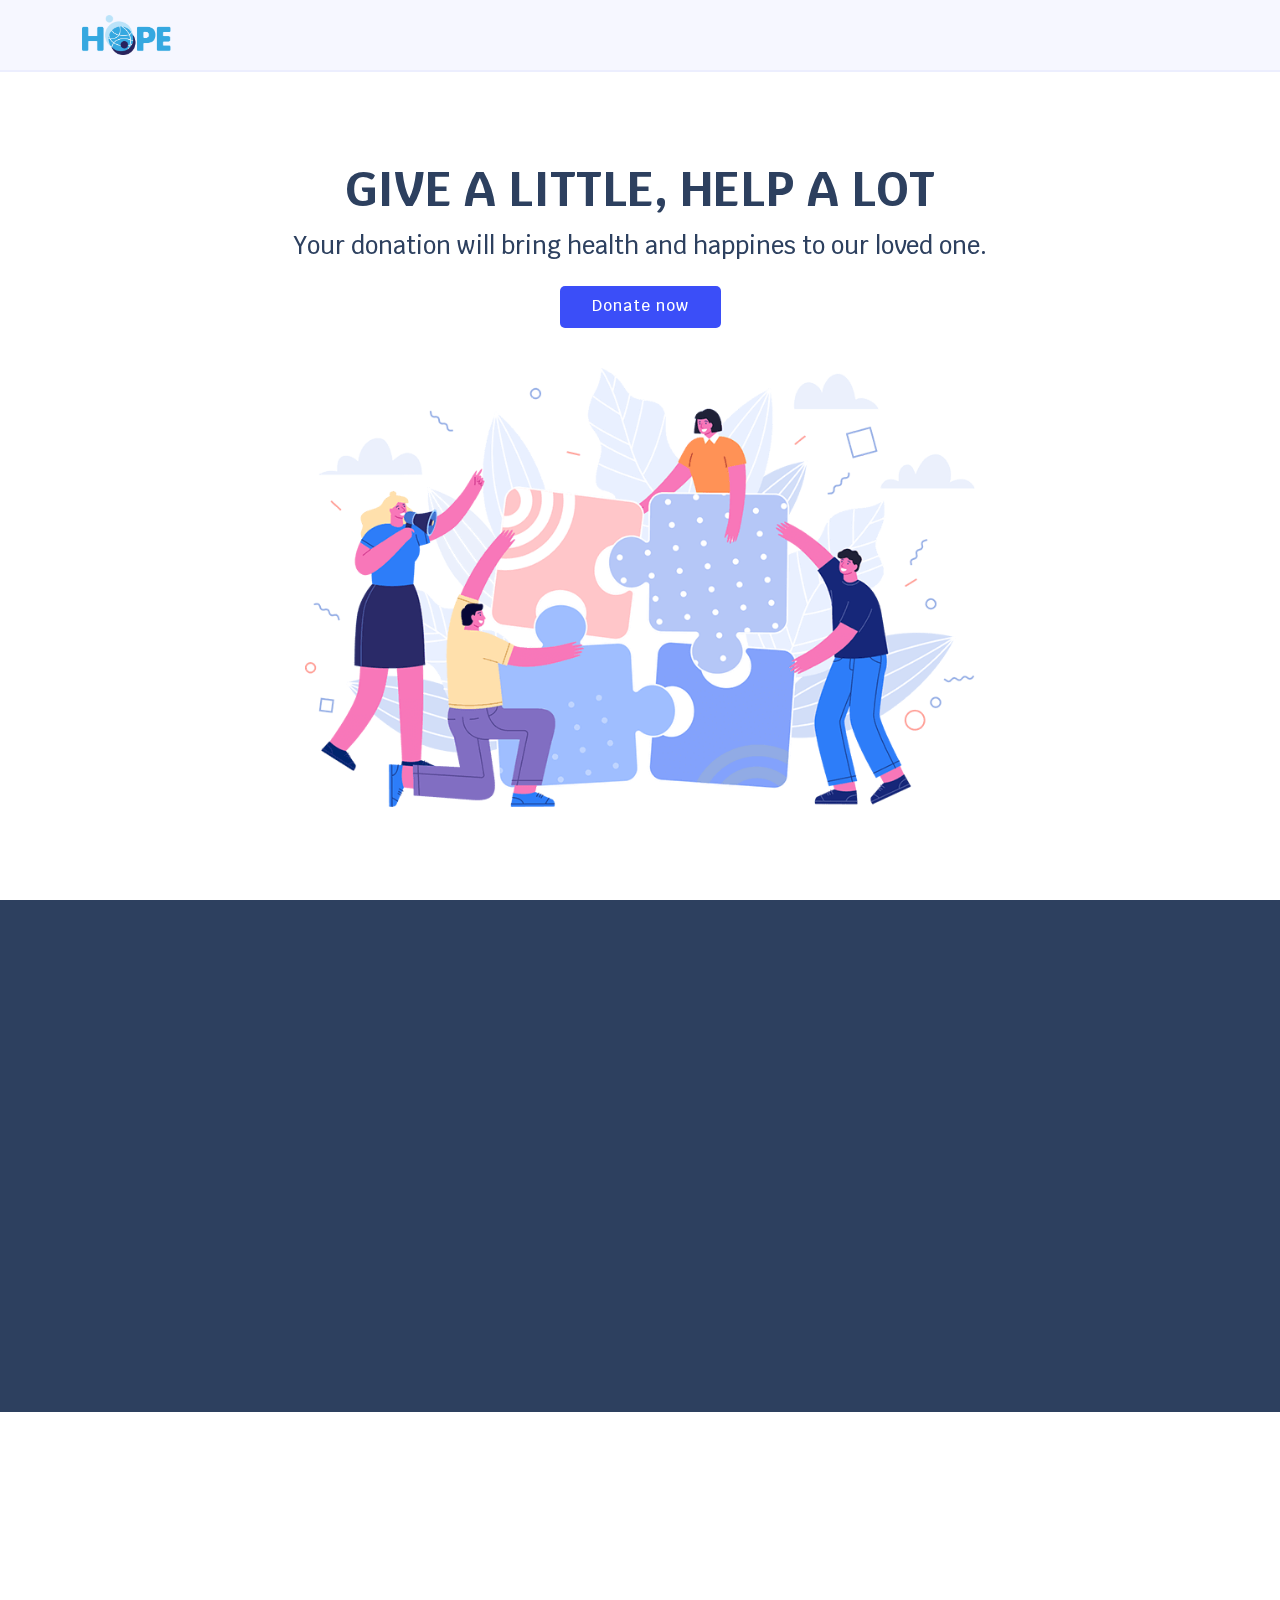
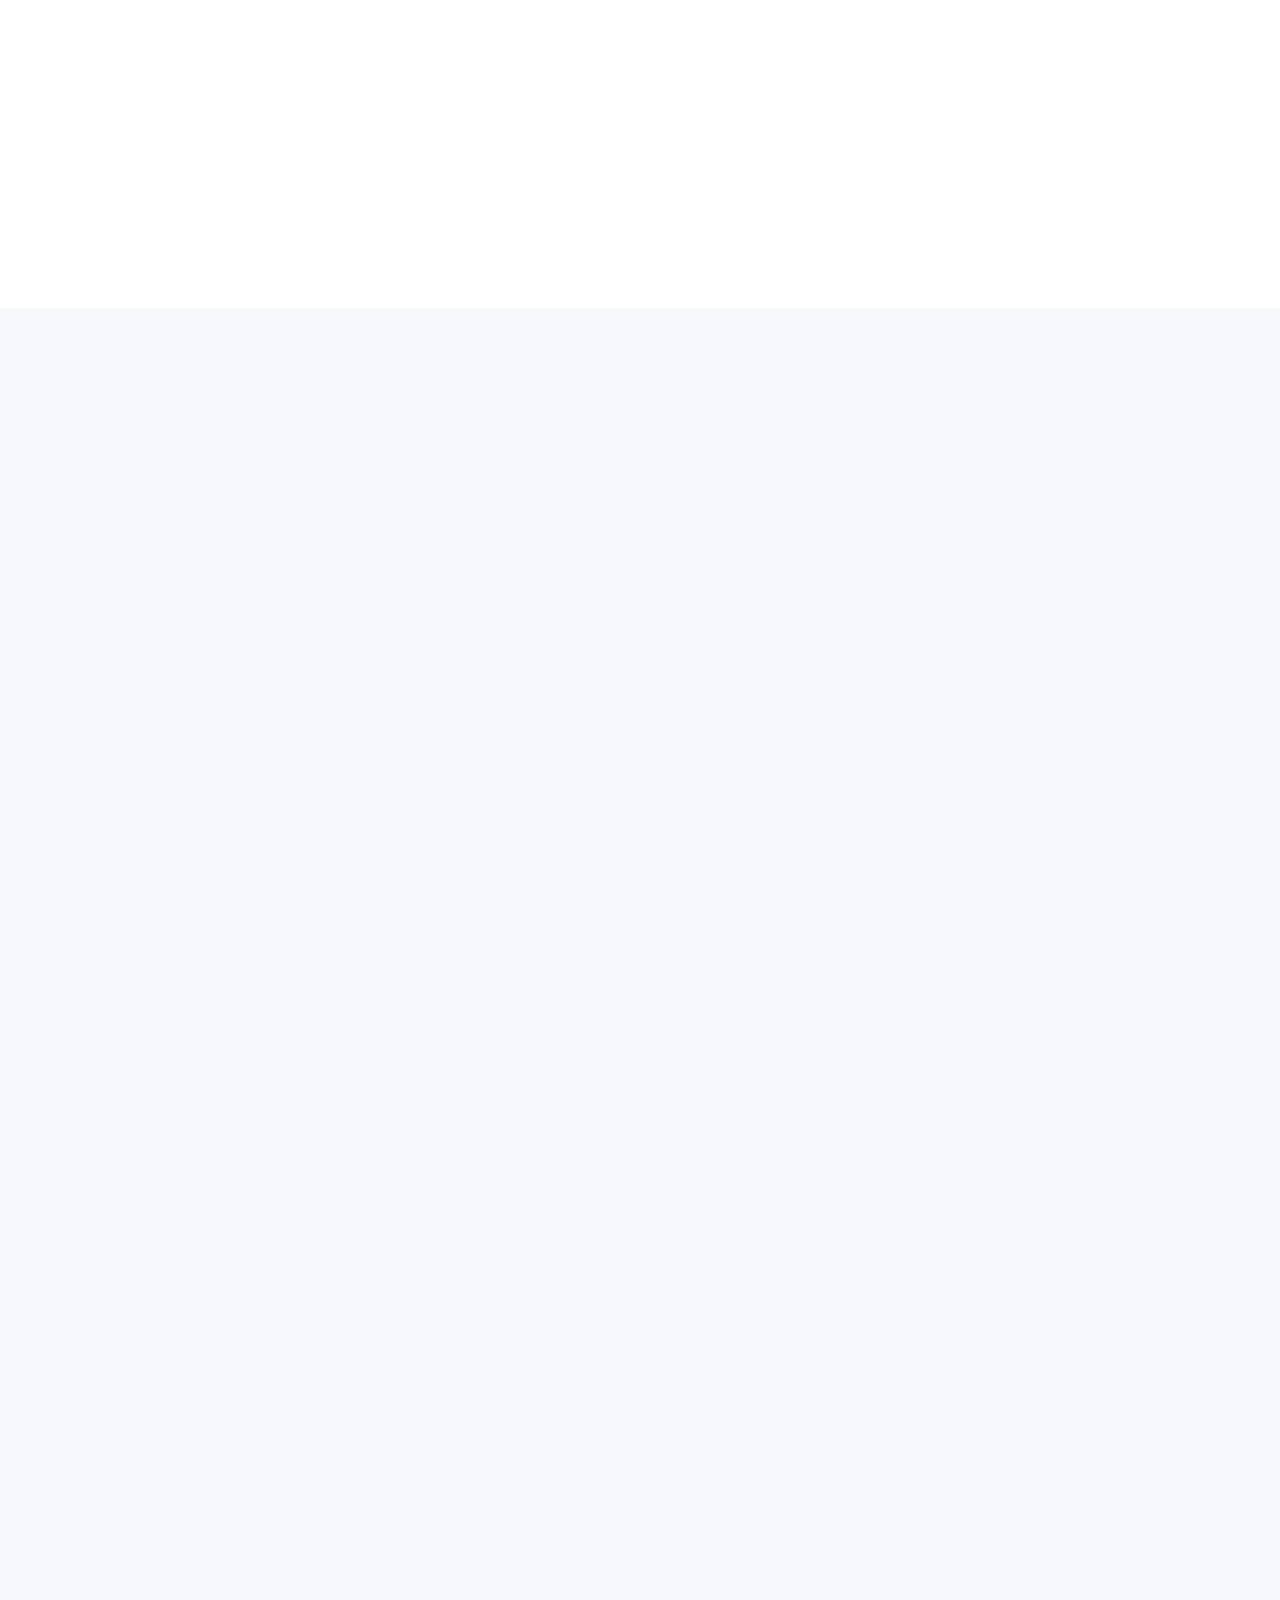
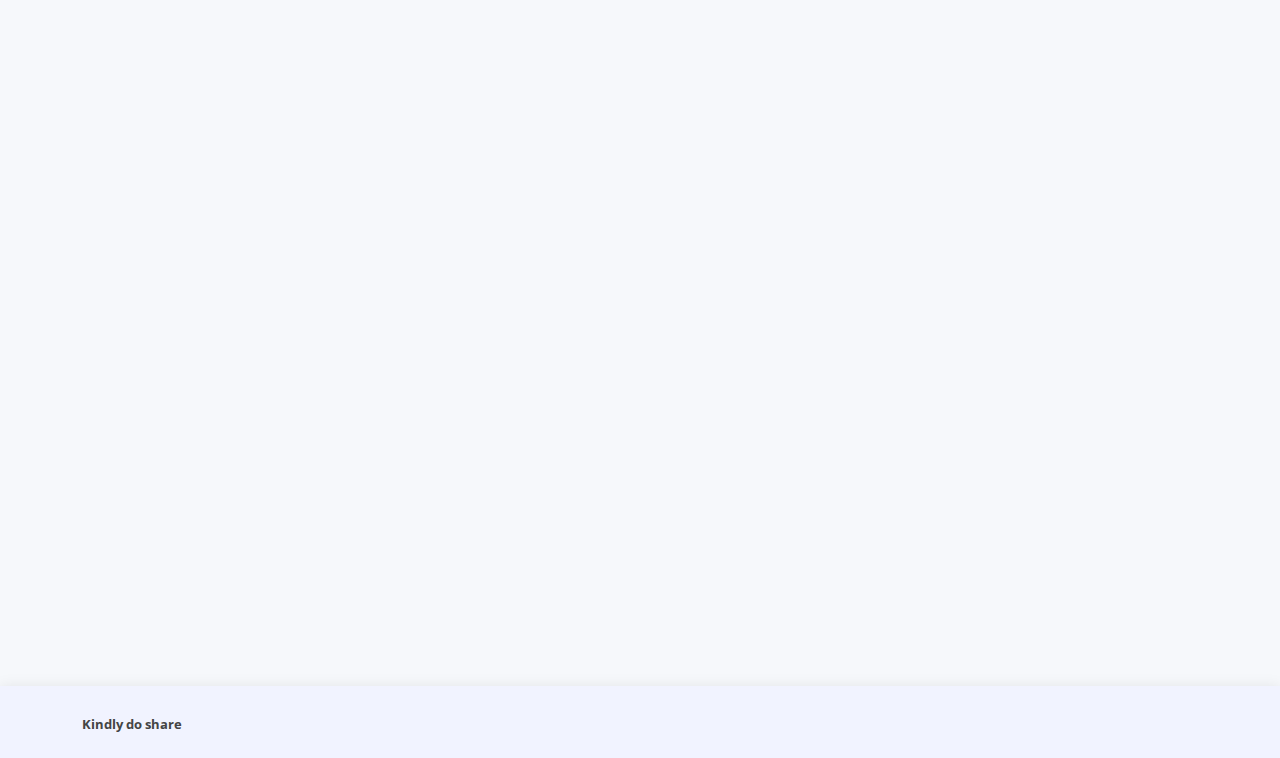
==== commit ec54e6d5: "New updates" ====
--- a/index.html
+++ b/index.html
@@ -13,7 +13,9 @@
   <link href="assets/img/logo.png" rel="icon">
 
   <!-- Google Fonts -->
-  <link href="https://fonts.googleapis.com/css?family=Open+Sans:300,300i,400,400i,600,600i,700,700i|Krub:300,300i,400,400i,500,500i,600,600i,700,700i|Poppins:300,300i,400,400i,500,500i,600,600i,700,700i" rel="stylesheet">
+  <link
+    href="https://fonts.googleapis.com/css?family=Open+Sans:300,300i,400,400i,600,600i,700,700i|Krub:300,300i,400,400i,500,500i,600,600i,700,700i|Poppins:300,300i,400,400i,500,500i,600,600i,700,700i"
+    rel="stylesheet">
 
   <!-- Vendor CSS Files -->
   <link href="assets/vendor/aos/aos.css" rel="stylesheet">
@@ -43,106 +45,139 @@
       <a href="index.html" class="logo"><img src="assets/img/logo.png" alt="" class="img-fluid"></a>
       <nav id="navbar" class="navbar">
         <!-- AddToAny BEGIN -->
-<div class="a2a_kit a2a_kit_size_32 a2a_default_style">
-  <a class="a2a_dd" href="https://www.addtoany.com/share"></a>
-  </div>
-  <script async src="https://static.addtoany.com/menu/page.js"></script>
-  <!-- AddToAny END -->
+        <div class="a2a_kit a2a_kit_size_32 a2a_default_style">
+          <a class="a2a_dd" href="https://www.addtoany.com/share"></a>
+        </div>
+        <script async src="https://static.addtoany.com/menu/page.js"></script>
+        <!-- AddToAny END -->
       </nav><!-- .navbar -->
     </div>
-  </header>  <!-- End Header -->
+  </header> <!-- End Header -->
 
   <!-- ======= Hero Section ======= -->
   <section id="hero" class="d-flex align-items-center">
     <div class="container d-flex flex-column align-items-center justify-content-center" data-aos="fade-up">
       <h1>GIVE A LITTLE, HELP A LOT</h1>
       <h2>Your donation will bring health and happines to our loved one.</h2>
-      <a href="#about" class="btn-get-started scrollto">Donate now</a>
+      <a href="#donation" class="btn-get-started scrollto">Donate now</a>
       <img src="assets/img/hero-img.png" class="img-fluid hero-img" alt="" data-aos="zoom-in" data-aos-delay="150">
     </div>
 
   </section><!-- End Hero -->
 
   <main id="main">
-       
+
+    <!-- ======= Portfolio Section ======= -->
+    <section id="services" class="services">
+      <div class="container" data-aos="fade-up">
+
+        <div class="section-title">
+          <h2>WHY WE NEED DONATION</h2>
+          <p class="text-justify">I am <b>Triveni Maykal</b> and I am here to raise funds for myself, I am 35 years old.
+            Worked as a school teacher at kindergarten. I live in <b>Chitguppa Bidar district, Karnataka</b>.
+            I am suffering from <b>End-Stage Renal Disease (ESRD)</b> due to this <b>one of my kidney has failed and the
+              other one is in a critical state</b> I need <b>dialysis 2 times a week</b> at 4 hours a day for each
+            dialysis run.
+            Due to the dialysis my body is getting infected frequently and creating more complications which are very
+            painful. I used to work earlier but for the last two years,
+            I have been unable to work because of my deteriorating health conditions. I am unable to bear the dialysis
+            expenses and My relatives and siblings have been supporting my dialysis costs.
+            According to my nephrologist, <b>a transplant is a best-recommended treatment for me</b>. My doctor
+            recommended that a living donor transplant is the best option for me to live a healthy life.
+            At this point in my life, I am hoping to move towards a transplant while my physicians and transplant team
+            feel that I am still medically strong enough to undergo the transplant procedure.
+            <b>My mother is ready to give one of her kidneys</b> to me which I am grateful to her. The Operation costs
+            for transplant and post-operative treatment would come to approx. <b>15 lakhs</b>.
+            My brothers work in a small company and they are not in a position to bear such a huge cost. At this stage I
+            do not want to lose <b>opportunity and hope</b>,
+            so please help me in this critical situation by <b>donating money</b> as much as possible from your end
+            which <b>I will be grateful to you all till I live</b>.
+          </p>
+        </div>
+
+      </div>
+    </section><!-- End about Section -->
+
     <!-- ======= Portfolio Section ======= -->
     <section id="portfolio" class="portfolio">
       <div class="container" data-aos="fade-up">
-
-        <div class="section-title">
-          <h2>WHY WE NEED DONATION</h2>
-          <p>Lorem ipsum dolor sit amet consectetur adipisicing elit. Quod, consequatur! Distinctio repellendus voluptates quos earum error. Dolorum repellat iure, exercitationem maiores illo ab quos vero hic voluptatem veritatis illum aut.</p>
-        </div>
-
-        
+        <div class="section-title">
+          <h2>SUPPORTING DOCUMENTS</h2>
+        </div>
+
         <div class="row portfolio-container">
 
           <div class="col-lg-4 col-md-6 portfolio-item filter-card">
-            <div class="portfolio-wrap">
-              <img src="assets/img/portfolio/portfolio-4.jpg" class="img-fluid" alt="">
-              <div class="portfolio-info">
-                <h4>Card 2</h4>
-                <p>Card</p>
-                <div class="portfolio-links">
-                  <a href="assets/img/portfolio/portfolio-4.jpg" data-gallery="portfolioGallery" class="portfolio-lightbox" title="Card 2"><i class="bx bx-plus"></i></a>
-                  <a href="portfolio-details.html" title="More Details"><i class="bx bx-link"></i></a>
+            <a href="assets/img/portfolio/portfolio-4.jpg" data-gallery="portfolioGallery" class="portfolio-lightbox"
+              title="Card 2">
+              <div class="portfolio-wrap">
+                <img src="assets/img/portfolio/portfolio-4.jpg" class="img-fluid" alt="">
+                <div class="portfolio-info">
+                  <h4>Card 2</h4>
+                  <p>Card</p>
                 </div>
               </div>
-            </div>
-          </div>
-         
+            </a>
+          </div>
+
           <div class="col-lg-4 col-md-6 portfolio-item filter-card">
-            <div class="portfolio-wrap">
-              <img src="assets/img/portfolio/portfolio-7.jpg" class="img-fluid" alt="">
-              <div class="portfolio-info">
-                <h4>Card 1</h4>
-                <p>Card</p>
-                <div class="portfolio-links">
-                  <a href="assets/img/portfolio/portfolio-7.jpg" data-gallery="portfolioGallery" class="portfolio-lightbox" title="Card 1"><i class="bx bx-plus"></i></a>
-                  <a href="portfolio-details.html" title="More Details"><i class="bx bx-link"></i></a>
+            <a href="assets/img/portfolio/portfolio-7.jpg" data-gallery="portfolioGallery" class="portfolio-lightbox"
+              title="Card 1">
+              <div class="portfolio-wrap">
+                <img src="assets/img/portfolio/portfolio-7.jpg" class="img-fluid" alt="">
+                <div class="portfolio-info">
+                  <h4>Card 1</h4>
+                  <p>Card</p>
                 </div>
               </div>
-            </div>
+            </a>
           </div>
 
           <div class="col-lg-4 col-md-6 portfolio-item filter-card">
-            <div class="portfolio-wrap">
-              <img src="assets/img/portfolio/portfolio-8.jpg" class="img-fluid" alt="">
-              <div class="portfolio-info">
-                <h4>Card 3</h4>
-                <p>Card</p>
-                <div class="portfolio-links">
-                  <a href="assets/img/portfolio/portfolio-8.jpg" data-gallery="portfolioGallery" class="portfolio-lightbox" title="Card 3"><i class="bx bx-plus"></i></a>
-                  <a href="portfolio-details.html" title="More Details"><i class="bx bx-link"></i></a>
+            <a href="assets/img/portfolio/portfolio-8.jpg" data-gallery="portfolioGallery" class="portfolio-lightbox"
+              title="Card 3">
+              <div class="portfolio-wrap">
+                <img src="assets/img/portfolio/portfolio-8.jpg" class="img-fluid" alt="">
+                <div class="portfolio-info">
+                  <h4>Card 3</h4>
+                  <p>Card</p>
                 </div>
               </div>
-            </div>
-          </div>
-          
-        </div>
-
+            </a>
+          </div>
+
+        </div>
       </div>
     </section><!-- End Portfolio Section -->
-    
+
+
     <!-- ======= Pricing Section ======= -->
     <section id="donation" class="pricing section-bg">
       <div class="container" data-aos="fade-up">
-
-        <div class="section-title">
-          <h2>Donation Options</h2>
+        <div class="section-title">
+          <h2>DONATION OPTIONS</h2>
+          <p>To avoid the thired party commission and other transaction taxes we have provided the receipient's bank
+            deatils</p>
         </div>
 
         <div class="row">
-
           <div class="col-lg-4 col-md-6" data-aos="zoom-in" data-aos-delay="200">
             <div class="box">
-              <h3>Account Details</h3>
-              <ul>
-                <li>Details</li>
+              <h3>Bank Details</h3>
+              <ul id="test" class="text-justify">
+                <li><b>Name :</b> Mrs.Triveni W/o Gangadhar myakal</li>
+                <li><b>Bank :</b> State Bank of India</li>
+                <li><b>A.C #. :</b> 00000038777682851</li>
+                <li><b>Branch Name & Code :</b> Chitguppa(04611)</li>
+                <li><b>IFSC :</b> SBIN0004611</li>
+                <li><b>MICR :</b> 585002501</li>
               </ul>
               <div class="btn-wrap">
-                <a href="#" class="btn-buy">Copy</a>
-              </div>
+                <a id="cc" href="javascript:void(0)" class="btn-buy" onclick="myFunction()"><i
+                    class="bi bi-clipboard"></i>
+                  Copy A.C #</a>
+              </div>
+              <div></div>
             </div>
           </div>
 
@@ -153,19 +188,19 @@
                 <li>Details</li>
               </ul>
               <div class="btn-wrap">
-                <a href="#" class="btn-buy">Copy</a>
+                <a href="javascript:void(0)" class="btn-buy"><i class="bi bi-clipboard"></i> Copy</a>
               </div>
             </div>
           </div>
 
           <div class="col-lg-4 col-md-6 mt-4 mt-lg-0" data-aos="zoom-in" data-aos-delay="200">
             <div class="box">
-              <h3>UPI Wallet Details</h3>
+              <h3>UPI Wallet</h3>
               <ul>
                 <li>Details</li>
               </ul>
               <div class="btn-wrap">
-                <a href="#" class="btn-buy">Copy</a>
+                <a href="javascript:void(0)" class="btn-buy"><i class="bi bi-clipboard"></i> Copy</a>
               </div>
             </div>
           </div>
@@ -180,7 +215,7 @@
       <div class="container" data-aos="fade-up">
 
         <div class="section-title">
-          <h2>Supporters</h2>
+          <h2>SUPPORTERS</h2>
         </div>
 
         <div class="testimonials-slider swiper-container" data-aos="fade-up" data-aos-delay="100">
@@ -188,40 +223,37 @@
 
             <div class="swiper-slide">
               <div class="testimonial-item">
+                <h3>Saul Goodman</h3>
                 <p>
                   <i class="bx bxs-quote-alt-left quote-icon-left"></i>
-                  Lorem ipsum dolor, sit amet consectetur adipisicing elit. Amet odit, maiores debitis dolorum quaerat optio itaque nisi officiis magni quae vitae eligendi? Similique magnam quia numquam, quod tempore deserunt. Minima.
+                  Donated ₹200
                   <i class="bx bxs-quote-alt-right quote-icon-right"></i>
                 </p>
-                <img src="assets/img/testimonials/testimonials-1.jpg" class="testimonial-img" alt="">
-                <h3>Saul Goodman</h3>
-                <h4>Friend</h4>
+                <h4>Thank You</h4>
               </div>
             </div><!-- End testimonial item -->
 
             <div class="swiper-slide">
               <div class="testimonial-item">
+                <h3>Saul Goodman</h3>
                 <p>
                   <i class="bx bxs-quote-alt-left quote-icon-left"></i>
-                  Lorem ipsum dolor, sit amet consectetur adipisicing elit. Tempore facilis numquam nostrum minima facere suscipit sint laborum laboriosam autem dolorem fugit mollitia excepturi, voluptates architecto explicabo porro molestiae a sit!
+                  Donated ₹200
                   <i class="bx bxs-quote-alt-right quote-icon-right"></i>
                 </p>
-                <img src="assets/img/testimonials/testimonials-2.jpg" class="testimonial-img" alt="">
-                <h3>Sara Wilsson</h3>
-                <h4>Friend</h4>
+                <h4>Thank You</h4>
               </div>
             </div><!-- End testimonial item -->
 
             <div class="swiper-slide">
               <div class="testimonial-item">
+                <h3>Saul Goodman</h3>
                 <p>
                   <i class="bx bxs-quote-alt-left quote-icon-left"></i>
-                  Lorem ipsum dolor sit amet consectetur, adipisicing elit. Repudiandae enim illo saepe ipsum, molestiae sequi alias praesentium dolorem nesciunt incidunt vitae? Temporibus minus nesciunt aperiam repudiandae magnam nihil rerum expedita.
+                  Donated ₹200
                   <i class="bx bxs-quote-alt-right quote-icon-right"></i>
                 </p>
-                <img src="assets/img/testimonials/testimonials-3.jpg" class="testimonial-img" alt="">
-                <h3>Jena Karlis</h3>
-                <h4>Friend</h4>
+                <h4>Thank You</h4>
               </div>
             </div><!-- End testimonial item -->
           </div>
@@ -231,41 +263,37 @@
       </div>
     </section><!-- End Testimonials Section -->
 
-    
+
     <!-- ======= Contact Section ======= -->
     <section id="contact" class="contact section-bg">
       <div class="container" data-aos="fade-up">
 
         <div class="section-title">
-          <h2>Contact Details</h2>
+          <h2>CONTACT DETAILS</h2>
         </div>
 
         <div class="row">
-
-            <div class="row">
-              <div class="col-md-12">
-                <div class="info-box">
-                  <i class="bx bx-map"></i>
-                  <h3>Our Address</h3>
-                  <p>Lorem ipsum dolor sit amet consectetur, adipisicing elit. Culpa, ratione nemo.</p>
-                </div>
-              </div>
-              <div class="col-md-6">
-                <div class="info-box mt-4">
-                  <i class="bx bx-envelope"></i>
-                  <h3>Email Us</h3>
-                  <p>info@example.com<br>contact@example.com</p>
-                </div>
-              </div>
-              <div class="col-md-6">
-                <div class="info-box mt-4">
-                  <i class="bx bx-phone-call"></i>
-                  <h3>Call Us</h3>
-                  <p>XXXX<br>XXXX</p>
-                </div>
-              </div>
-            </div>
-
+          <div class="col-md-12">
+            <div class="info-box">
+              <i class="bx bx-map"></i>
+              <h3>Our Address</h3>
+              <p>1-170/1 Bhaskar Nagar Chitguppa</p>
+            </div>
+          </div>
+          <div class="col-md-6">
+            <div class="info-box mt-4">
+              <i class="bx bx-envelope"></i>
+              <h3>Email Us</h3>
+              <p>info@example.com<br>contact@example.com</p>
+            </div>
+          </div>
+          <div class="col-md-6">
+            <div class="info-box mt-4">
+              <i class="bx bx-phone-call"></i>
+              <h3>Call Us</h3>
+              <p>XXXX<br>XXXX</p>
+            </div>
+          </div>
         </div>
 
       </div>
@@ -292,23 +320,36 @@
       <div class="text-center text-md-right pt-3 pt-md-0">
         <div class="d-inline-block text-center text-md-right pt-3 pt-md-0">
           <!-- AddToAny BEGIN -->
-  <div class="a2a_kit a2a_kit_size_32 a2a_default_style">
-    <a class="a2a_dd" href="https://www.addtoany.com/share"></a>
-    <a class="a2a_button_facebook"></a>
-    <a class="a2a_button_twitter"></a>
-    <a class="a2a_button_whatsapp"></a>
-    <a class="a2a_button_linkedin"></a>
-    </div>
-    <script async src="https://static.addtoany.com/menu/page.js"></script>
-    <!-- AddToAny END -->
+          <div class="a2a_kit a2a_kit_size_32 a2a_default_style">
+            <a class="a2a_dd" href="https://www.addtoany.com/share"></a>
+            <a class="a2a_button_facebook"></a>
+            <a class="a2a_button_twitter"></a>
+            <a class="a2a_button_whatsapp"></a>
+            <a class="a2a_button_linkedin"></a>
+          </div>
+          <script async src="https://static.addtoany.com/menu/page.js"></script>
+          <!-- AddToAny END -->
         </div>
       </div>
     </div>
   </footer><!-- End Footer -->
 
   <div id="preloader"></div>
-  <a href="#" class="back-to-top d-flex align-items-center justify-content-center"><i class="bi bi-arrow-up-short"></i></a>
-
+  <a href="#" class="back-to-top d-flex align-items-center justify-content-center"><i
+      class="bi bi-arrow-up-short"></i></a>
+
+  <script>
+    // Clipborad 
+    function myFunction() {
+      var text = "00000038777682851";
+      navigator.clipboard.writeText(text).then(function () {
+        console.log('Async: Copying to clipboard was successful!');
+        $('#cc').tooltip(options);
+      }, function (err) {
+        console.error('Async: Could not copy text: ', err);
+      });
+    }
+  </script>
   <!-- Vendor JS Files -->
   <script src="assets/vendor/aos/aos.js"></script>
   <script src="assets/vendor/bootstrap/js/bootstrap.bundle.min.js"></script>
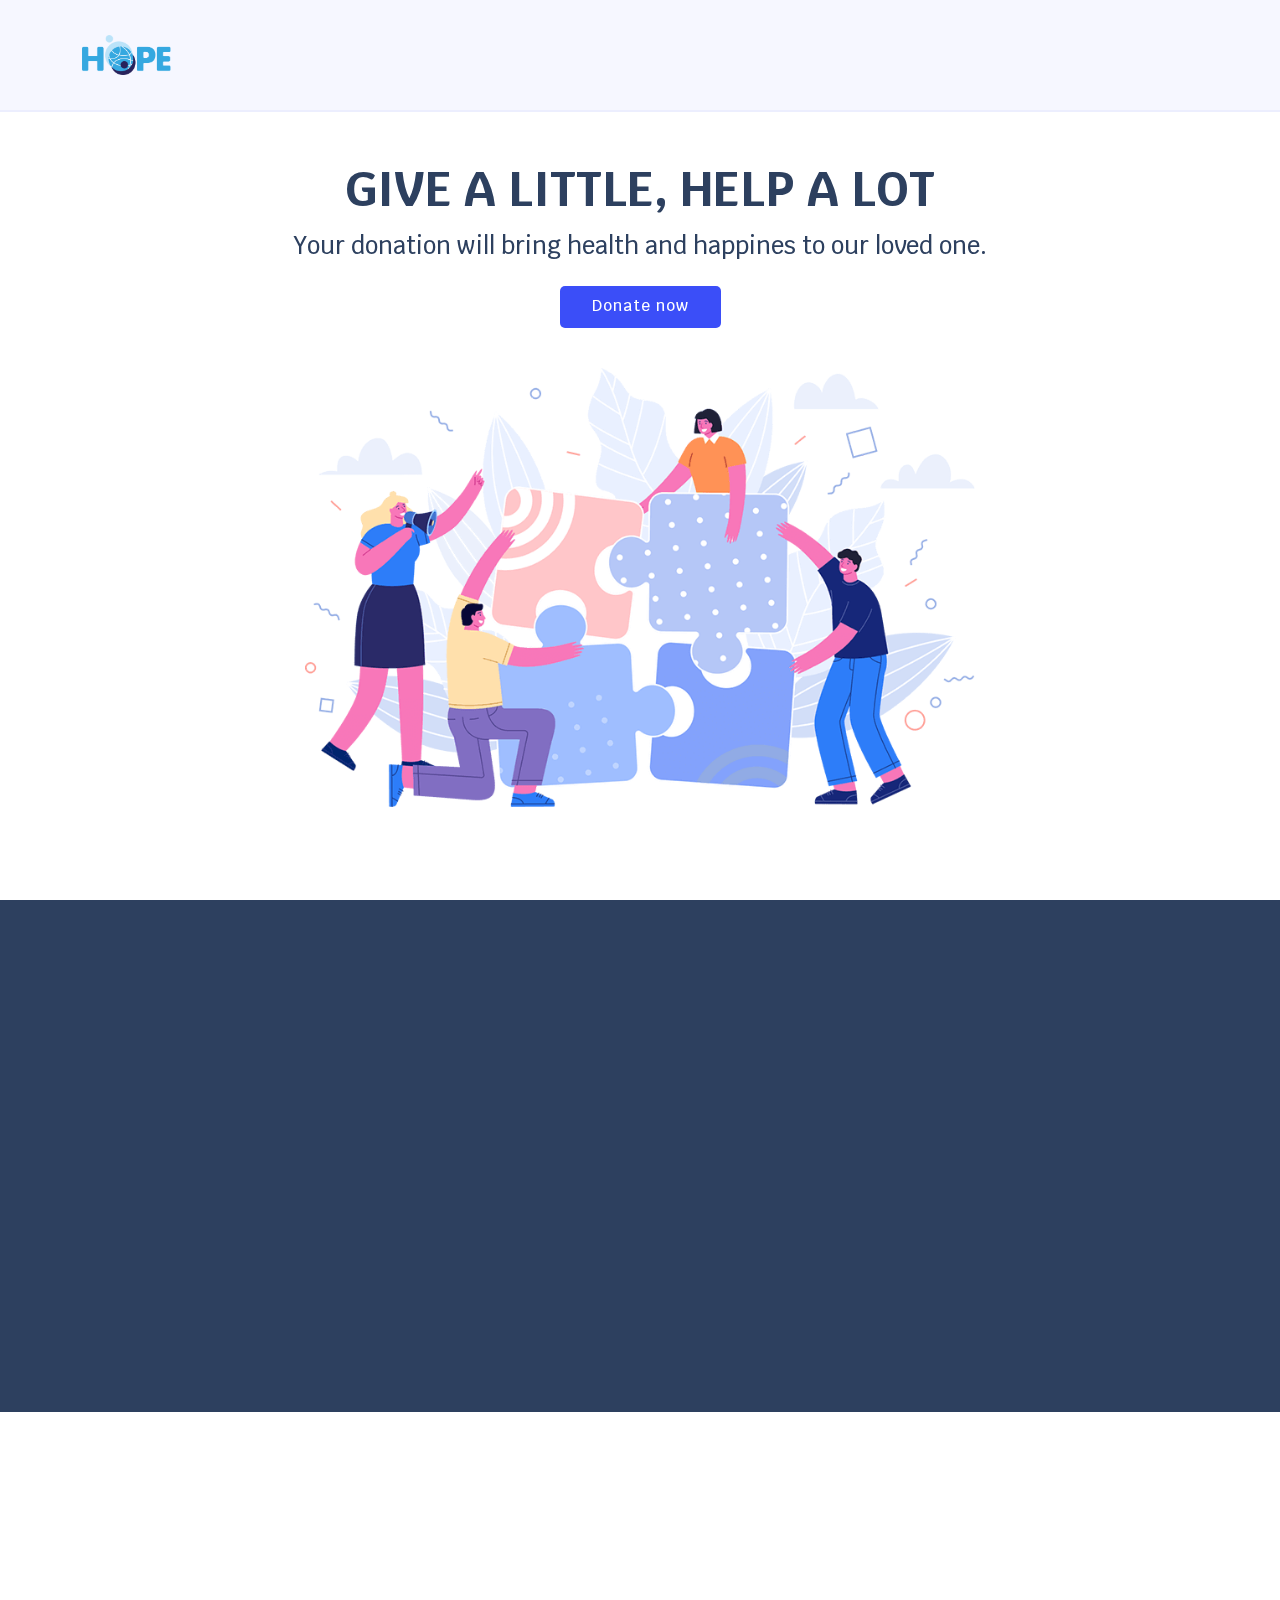
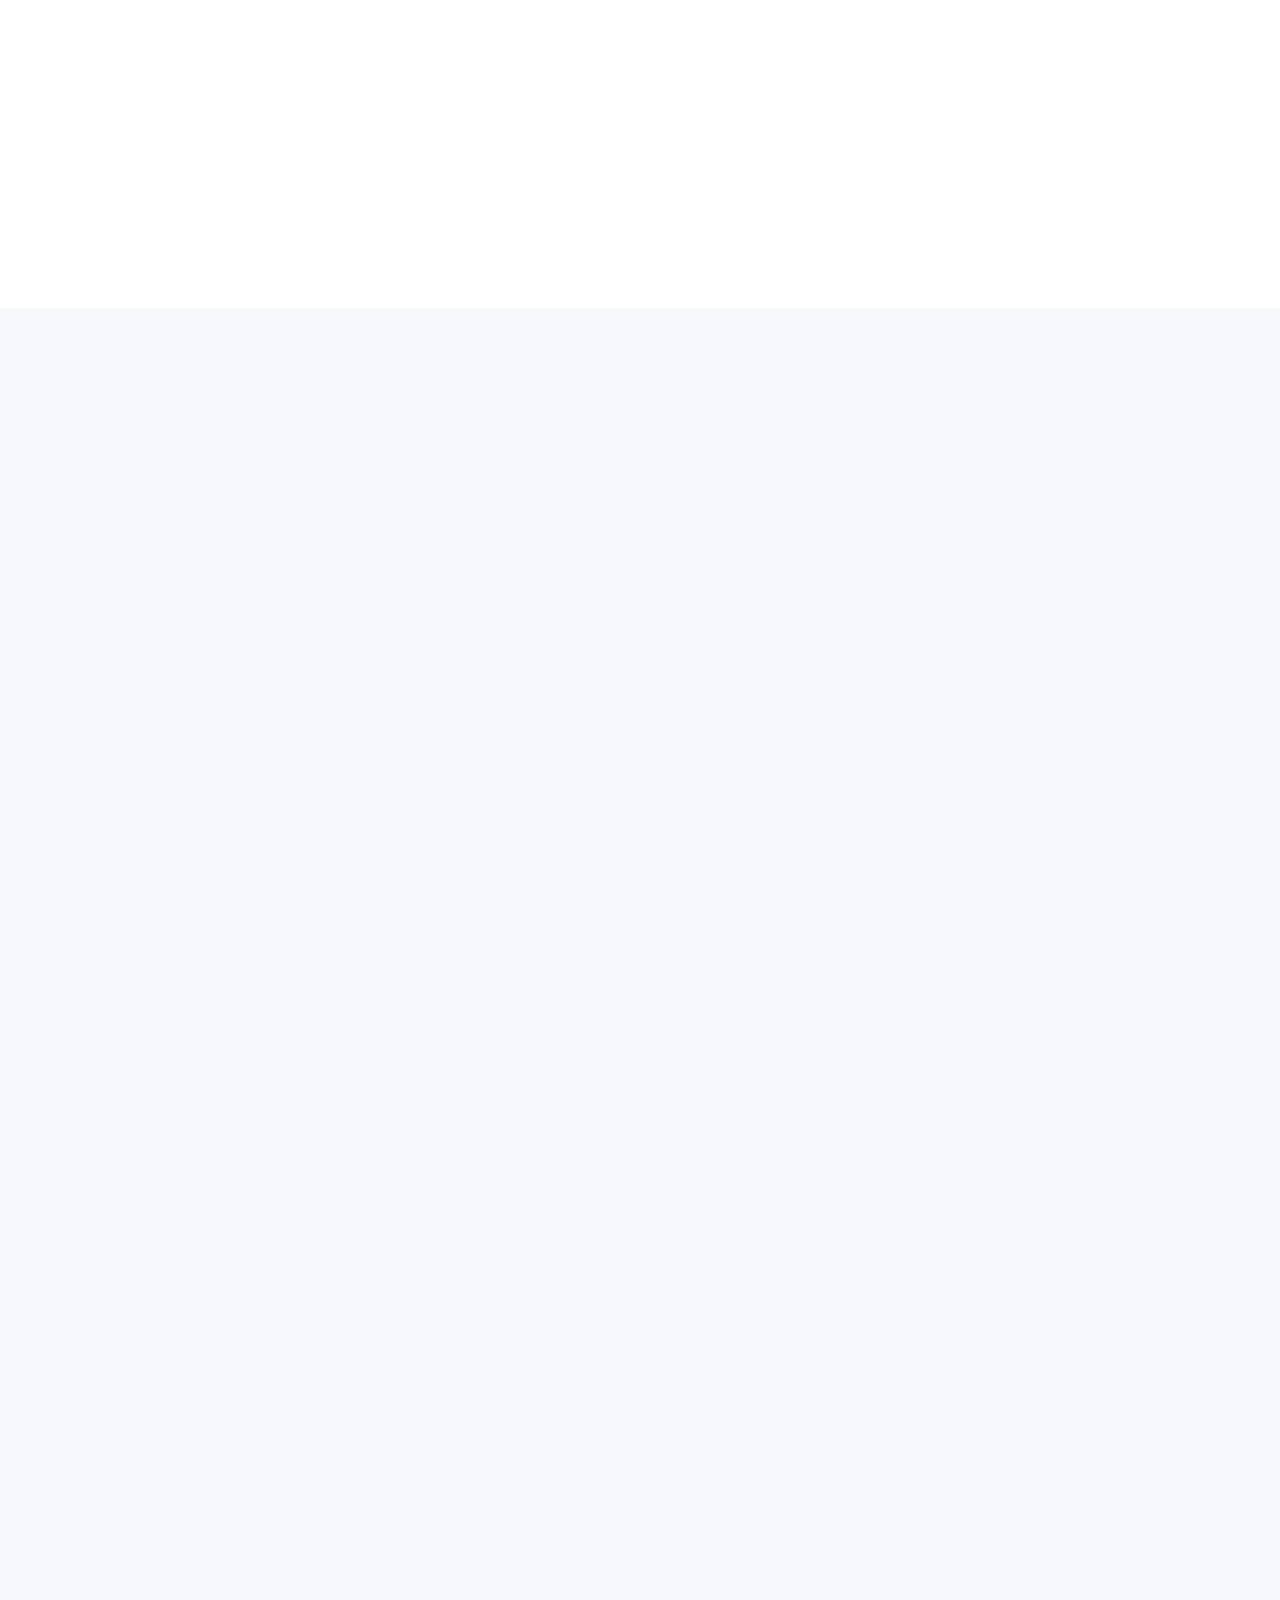
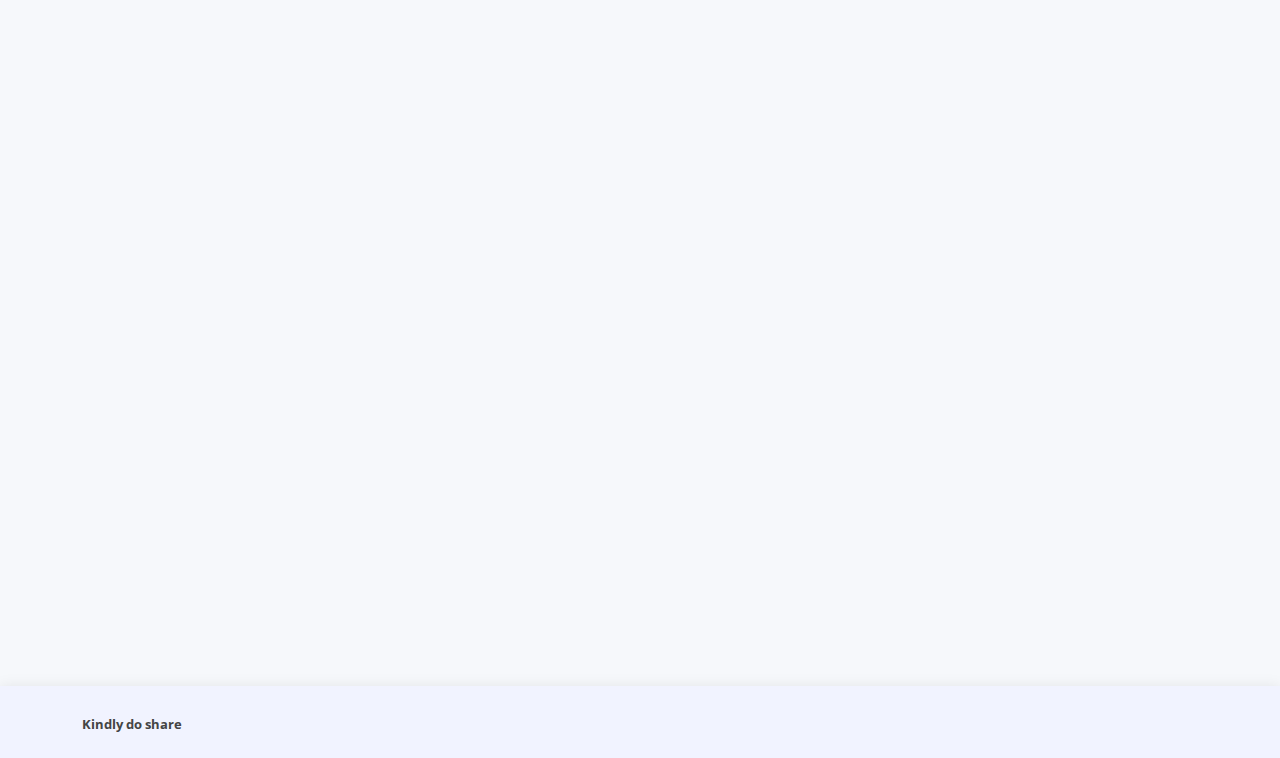
==== commit 89cbf977: "Added socail icon" ====
--- a/index.html
+++ b/index.html
@@ -5,9 +5,32 @@
   <meta charset="utf-8">
   <meta content="width=device-width, initial-scale=1.0" name="viewport">
 
-  <title>Support Triveni Maykal Pay For A Kidney Transplant | Fund Raising</title>
-  <meta content="Support Triveni Maykal Pay For A Kidney Transplant" name="description">
-  <meta content="Support Triveni Maykal Pay For A Kidney Transplant" name="keywords">
+  <title>Support Triveni Maykal Financially To Pay For Her Kidney Transplant | Fund Raising For Kidney Transplant
+  </title>
+  <meta
+    content="Support Triveni Maykal Financially To Pay For Her Kidney Transplant | Fund Raising For Kidney Transplant"
+    name="description">
+  <link rel="canonical" href="https://tinyurl.com/389ndv7u" />
+  <meta name="twitter:card" content="summary_large_image" />
+  <meta name="twitter:description" content="I am Triveni Maykal and I am here to raise funds for myself, I am 35 years old.
+    Worked as a school teacher at kindergarten. I live in Chitguppa Bidar district, Karnataka.
+    I am suffering from End-Stage Renal Disease (ESRD) due to this one of my kidney has failed and the
+      other one is in a critical state I need dialysis 2 times a week at 4 hours a day for each
+    dialysis run." />
+  <meta name="twitter:image:src" content="assets/img/logo.png" />
+  <meta name="twitter:title" content="Request for Financial help for my Kidney Transplant" />
+  <meta
+    content="Support Triveni Maykal Financially To Pay For Her Kidney Transplant | Fund Raising For Kidney Transplant"
+    name="keywords">
+  <meta property="og:description" content="I am Triveni Maykal and I am here to raise funds for myself, I am 35 years old.
+    Worked as a school teacher at kindergarten. I live in Chitguppa Bidar district, Karnataka.
+    I am suffering from End-Stage Renal Disease (ESRD) due to this one of my kidney has failed and the
+      other one is in a critical state I need dialysis 2 times a week at 4 hours a day for each
+    dialysis run." />
+  <meta property="og:image" content="assets/img/logo.png" />
+  <meta property="og:title" content="Request for Financial help for my Kidney Transplant" />
+  <meta property="og:type" content="website" />
+  <meta property="og:url" content="https://tinyurl.com/389ndv7u" />
 
   <!-- Favicons -->
   <link href="assets/img/logo.png" rel="icon">
@@ -46,6 +69,9 @@
       <nav id="navbar" class="navbar">
         <!-- AddToAny BEGIN -->
         <div class="a2a_kit a2a_kit_size_32 a2a_default_style">
+          <a class="a2a_button_whatsapp"></a>
+          <a class="a2a_button_facebook"></a>
+          <a class="a2a_button_twitter"></a>
           <a class="a2a_dd" href="https://www.addtoany.com/share"></a>
         </div>
         <script async src="https://static.addtoany.com/menu/page.js"></script>
@@ -321,11 +347,10 @@
         <div class="d-inline-block text-center text-md-right pt-3 pt-md-0">
           <!-- AddToAny BEGIN -->
           <div class="a2a_kit a2a_kit_size_32 a2a_default_style">
-            <a class="a2a_dd" href="https://www.addtoany.com/share"></a>
+            <a class="a2a_button_whatsapp"></a>
             <a class="a2a_button_facebook"></a>
             <a class="a2a_button_twitter"></a>
-            <a class="a2a_button_whatsapp"></a>
-            <a class="a2a_button_linkedin"></a>
+            <a class="a2a_dd" href="https://www.addtoany.com/share"></a>
           </div>
           <script async src="https://static.addtoany.com/menu/page.js"></script>
           <!-- AddToAny END -->
